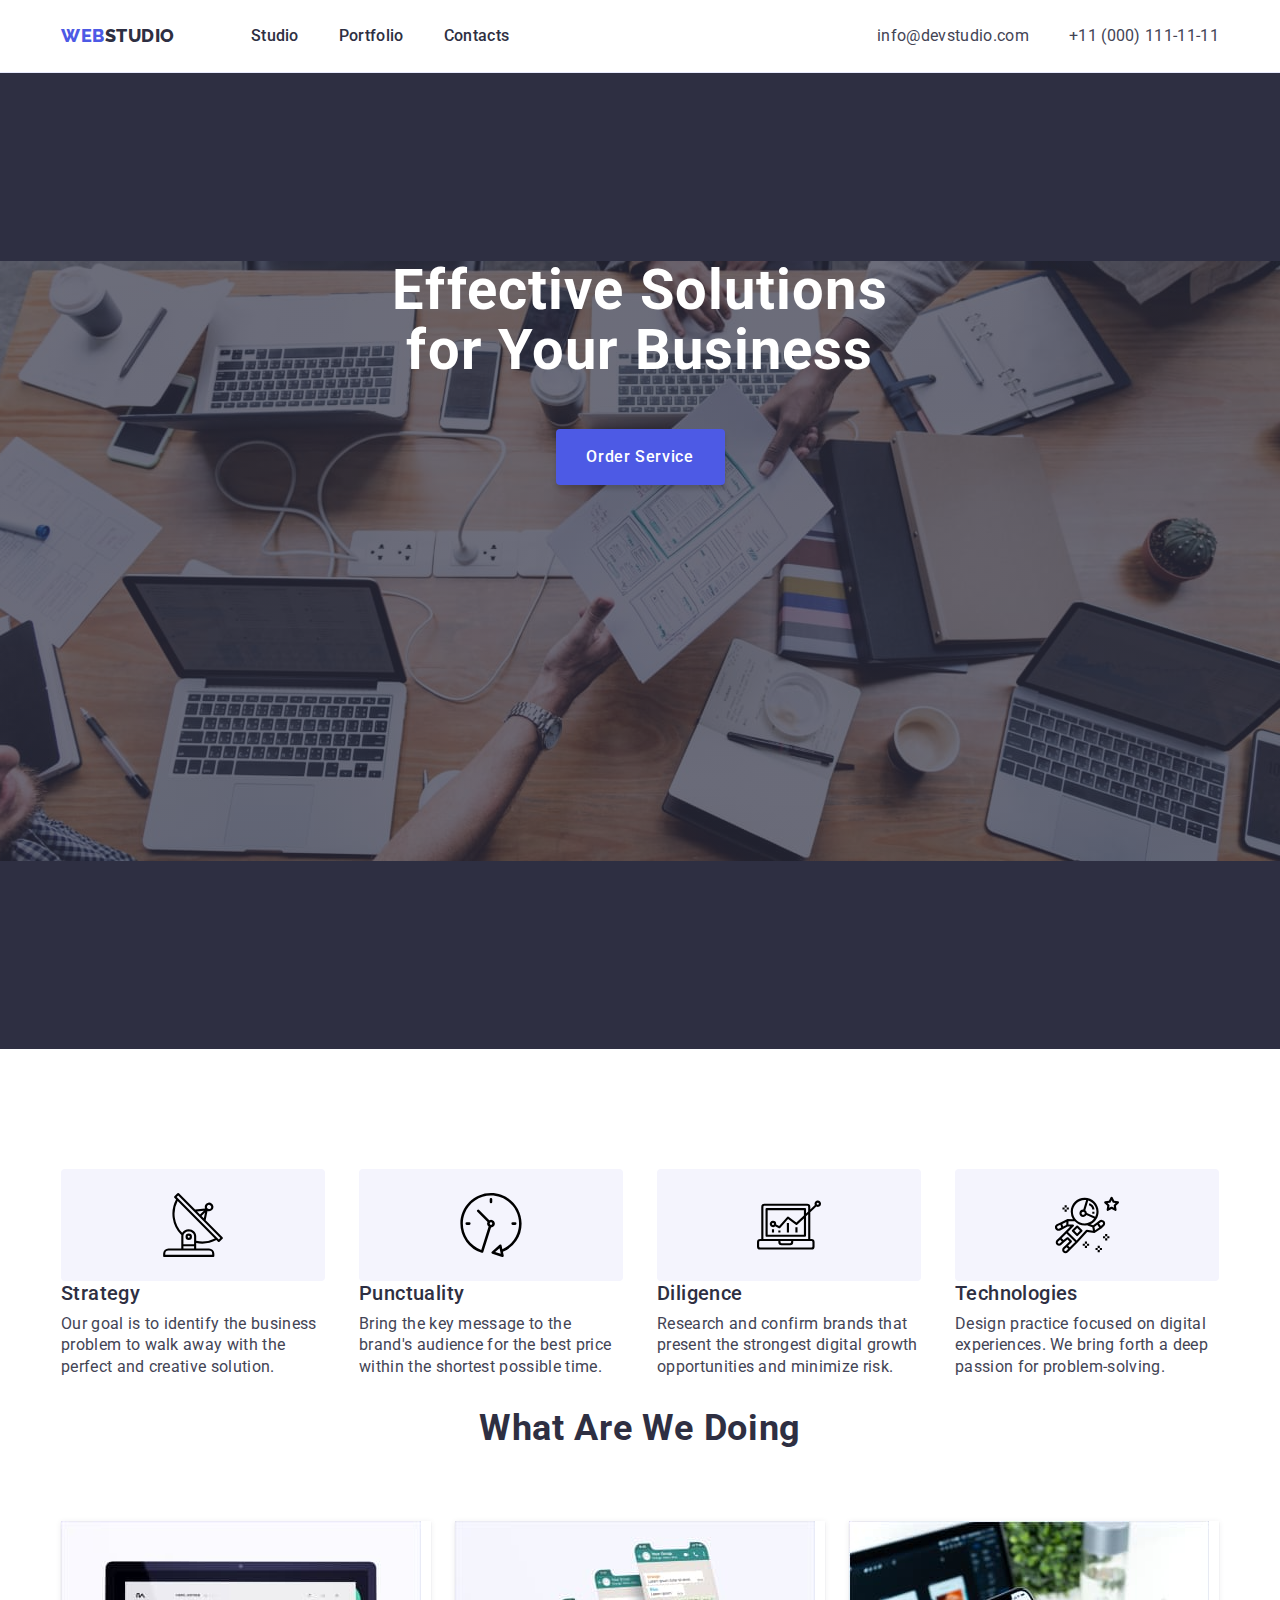
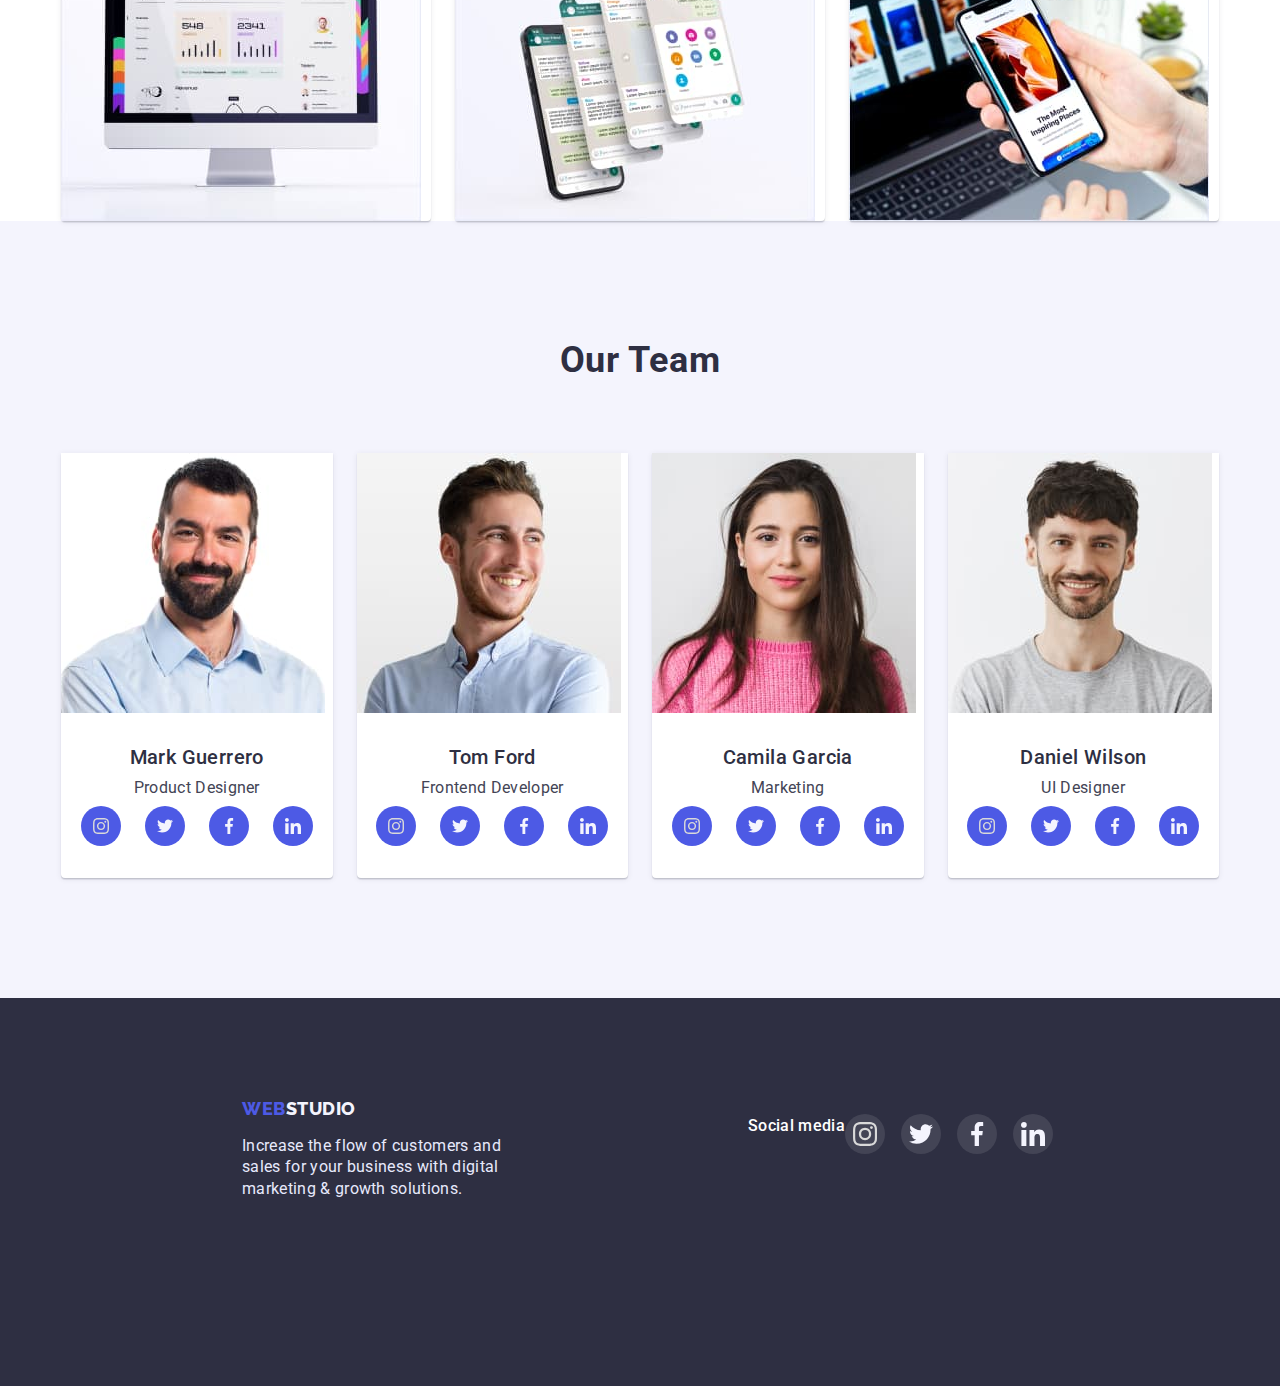
==== index.html @ 4eb4600d "summary" ====
<!DOCTYPE html>
<html lang="en">
  <head>
    <meta charset="UTF-8" />
    <meta http-equiv="X-UA-Compatible" content="IE=edge" />
    <meta name="viewport" content="width=device-width, initial-scale=1.0" />
    <title>Web Studio</title>
    <link rel="preconnect" href="https://fonts.googleapis.com" />
    <link rel="preconnect" href="https://fonts.gstatic.com" crossorigin />
    <link
      href="https://fonts.googleapis.com/css2?family=Raleway:wght@800&family=Roboto:wght@400;500;700&display=swap"
      rel="stylesheet"
    />
    <link
      rel="stylesheet"
      href="https://cdnjs.cloudflare.com/ajax/libs/modern-normalize/1.1.0/modern-normalize.min.css"
      integrity="sha512-wpPYUAdjBVSE4KJnH1VR1HeZfpl1ub8YT/NKx4PuQ5NmX2tKuGu6U/JRp5y+Y8XG2tV+wKQpNHVUX03MfMFn9Q=="
      crossorigin="anonymous"
      referrerpolicy="no-referrer"
    />
    <link rel="stylesheet" href="./css/styles.css" />
  </head>
  <body>
    <!--Header-->
    <header class="header">
      <div class="container header-container">
        <nav class="site-nav">
          <a href="./index.html" class="logo-link logo-web link"
            >Web<span class="logo-studio">Studio</span></a
          >
          <!--navigation list-->
          <ul class="header-list list">
            <li class="header-item">
              <a class="header-link link" href="./index.html">Studio</a>
            </li>
            <li class="header-item">
              <a class="header-link link" href="./portfolio.html">Portfolio</a>
            </li>
            <li class="header-item">
              <a class="header-link link" href="">Contacts</a>
            </li>
          </ul>
        </nav>
        <address class="address">
          <ul class="contact-list list">
            <li class="contact-item">
              <a href="mailto:info@devstudio.com" class="contact link"
                >info@devstudio.com</a
              >
            </li>
            <li class="contact-item">
              <a href="tel:+110001111111" class="contact link"
                >+11 (000) 111-11-11</a
              >
            </li>
          </ul>
        </address>
      </div>
    </header>
    <!--Hero-->
    <main>
      <section class="hero">
        <div class="container">
          <h1 class="hero-top-title">Effective Solutions for Your Business</h1>
          <button class="modal-btn" type="button">Order Service</button>
        </div>
      </section>

      <section class="about">
        <div class="container">
          <h2 hidden>info</h2>
          <ul class="hero-list list">
            <li class="info-list">
              <div class="hero-feature">
                <ul class="feature-list list">
                  <li class="feature-item">
                    <a href="" class="feature-link link"
                      ><svg width="64" height="64" class="feature-icons">
                        <use href="./images/icons-2.svg#icon-antenna"></use>
                      </svg>
                    </a>
                    <h3 class="hero-second-title list">Strategy</h3>
                    <p class="section-description">
                      Our goal is to identify the business problem to walk away
                      with the perfect and creative solution.
                    </p>
                  </li>
                </ul>
              </div>
            </li>
            <li class="info-list">
              <div class="hero-feature">
                <ul class="feature-list list">
                  <li class="feature-item">
                    <a href="" class="feature-link link"
                      ><svg width="64" height="64" class="feature-icons">
                        <use href="./images/icons-2.svg#icon-clock"></use>
                      </svg>
                    </a>
                    <h3 class="hero-second-title list">Punctuality</h3>
                    <p class="section-description">
                      Bring the key message to the brand's audience for the best
                      price within the shortest possible time.
                    </p>
                  </li>
                </ul>
              </div>
            </li>
            <li class="info-list">
              <div class="hero-feature">
                <ul class="feature-list list">
                  <li class="feature-item">
                    <a href="" class="feature-link link"
                      ><svg width="64" height="64" class="feature-icons">
                        <use href="./images/icons-2.svg#icon-diagram"></use>
                      </svg>
                    </a>
                    <h3 class="hero-second-title list">Diligence</h3>
                    <p class="section-description">
                      Research and confirm brands that present the strongest
                      digital growth opportunities and minimize risk.
                    </p>
                  </li>
                </ul>
              </div>
            </li>
            <li class="info-list">
              <div class="hero-feature">
                <ul class="feature-list list">
                  <li class="feature-item">
                    <a href="" class="feature-link link"
                      ><svg width="64" height="64" class="feature-icons">
                        <use href="./images/icons-2.svg#icon-astronaut"></use>
                      </svg>
                    </a>
                    <h3 class="hero-second-title list">Technologies</h3>
                    <p class="section-description">
                      Design practice focused on digital experiences. We bring
                      forth a deep passion for problem-solving.
                    </p>
                  </li>
                </ul>
              </div>
            </li>
          </ul>
        </div>
      </section>

      <section class="about">
        <div class="container">
          <h2 class="hero-main-title">What are we doing</h2>
          <ul class="about-list list">
            <li class="about-item">
              <img
                src="./images/computer.jpg"
                alt="computer"
                width="360"
                height="300"
              />
            </li>
            <li class="about-item">
              <img
                src="./images/phone.jpg"
                alt="phone"
                width="360"
                height="300"
              />
            </li>
            <li class="about-item">
              <img
                src="./images/rectangle.jpg"
                alt="technical"
                width="360"
                height="300"
              />
            </li>
          </ul>
        </div>
      </section>

      <section class="about-team">
        <div class="container">
          <h2 class="hero-main-title">Our Team</h2>
          <ul class="about-list list">
            <li class="about-item">
              <img
                src="./images/guerreromark.jpg"
                alt="Mark Guerrero"
                width="264"
                height="260"
              />
              <div class="hero-text">
                <h3 class="hero-second-title">Mark Guerrero</h3>
                <p class="section-description">Product Designer</p>
                <ul class="team-soc-list list">
                  <li class="taem-soc-item">
                    <a href="" class="team-soc-link link"
                      ><svg width="16" height="16" class="team-soc-icon">
                        <use href="./images/icons.svg#icon-instagram"></use>
                      </svg>
                    </a>
                  </li>
                  <li class="taem-soc-item">
                    <a href="" class="team-soc-link link">
                      <svg width="16" height="16" class="team-soc-icon">
                        <use href="./images/icons.svg#icon-twitter"></use>
                      </svg>
                    </a>
                  </li>
                  <li class="taem-soc-item">
                    <a href="" class="team-soc-link link">
                      <svg width="16" height="16" class="team-soc-icon">
                        <use href="./images/icons.svg#icon-facebook"></use>
                      </svg>
                    </a>
                  </li>
                  <li class="taem-soc-item">
                    <a href="" class="team-soc-link link">
                      <svg width="16" height="16" class="team-soc-icon">
                        <use href="./images/icons.svg#icon-linkedin"></use>
                      </svg>
                    </a>
                  </li>
                </ul>
              </div>
            </li>
            <li class="about-item">
              <img
                src="./images/tomford.jpg"
                alt="Tom Ford"
                width="264"
                height="260"
              />
              <div class="hero-text">
                <h3 class="hero-second-title">Tom Ford</h3>
                <p class="section-description">Frontend Developer</p>
                <ul class="team-soc-list list">
                  <li class="taem-soc-item">
                    <a href="" class="team-soc-link link">
                      <svg width="16" height="16" class="team-soc-icon">
                        <use href="./images/icons.svg#icon-instagram"></use>
                      </svg>
                    </a>
                  </li>
                  <li class="taem-soc-item">
                    <a href="" class="team-soc-link link">
                      <svg width="16" height="16" class="team-soc-icon">
                        <use href="./images/icons.svg#icon-twitter"></use>
                      </svg>
                    </a>
                  </li>
                  <li class="taem-soc-item">
                    <a href="" class="team-soc-link link">
                      <svg width="16" height="16" class="team-soc-icon">
                        <use href="./images/icons.svg#icon-facebook"></use>
                      </svg>
                    </a>
                  </li>
                  <li class="taem-soc-item">
                    <a href="" class="team-soc-link link">
                      <svg width="16" height="16" class="team-soc-icon">
                        <use href="./images/icons.svg#icon-linkedin"></use>
                      </svg>
                    </a>
                  </li>
                </ul>
              </div>
            </li>
            <li class="about-item">
              <img
                src="./images/garciacamila.jpg"
                alt="Camila Garcia"
                width="264"
                height="260"
              />
              <div class="hero-text">
                <h3 class="hero-second-title">Camila Garcia</h3>
                <p class="section-description">Marketing</p>
                <ul class="team-soc-list list">
                  <li class="taem-soc-item">
                    <a href="" class="team-soc-link link">
                      <svg width="16" height="16" class="team-soc-icon">
                        <use href="./images/icons.svg#icon-instagram"></use>
                      </svg>
                    </a>
                  </li>
                  <li class="taem-soc-item">
                    <a href="" class="team-soc-link link">
                      <svg width="16" height="16" class="team-soc-icon">
                        <use href="./images/icons.svg#icon-twitter"></use>
                      </svg>
                    </a>
                  </li>
                  <li class="taem-soc-item">
                    <a href="" class="team-soc-link link">
                      <svg width="16" height="16" class="team-soc-icon">
                        <use href="./images/icons.svg#icon-facebook"></use>
                      </svg>
                    </a>
                  </li>
                  <li class="taem-soc-item">
                    <a href="" class="team-soc-link link">
                      <svg width="16" height="16" class="team-soc-icon">
                        <use href="./images/icons.svg#icon-linkedin"></use>
                      </svg>
                    </a>
                  </li>
                </ul>
              </div>
            </li>
            <li class="about-item">
              <img
                src="./images/danielwilson.jpg"
                alt="Daniel Wilson"
                width="264"
                height="260"
              />
              <div class="hero-text">
                <h3 class="hero-second-title">Daniel Wilson</h3>
                <p class="section-description">UI Designer</p>
                <ul class="team-soc-list list">
                  <li class="taem-soc-item">
                    <a href="" class="team-soc-link link"
                      ><svg width="16" height="16" class="team-soc-icon">
                        <use href="./images/icons.svg#icon-instagram"></use>
                      </svg>
                    </a>
                  </li>
                  <li class="taem-soc-item">
                    <a href="" class="team-soc-link link">
                      <svg width="16" height="16" class="team-soc-icon">
                        <use href="./images/icons.svg#icon-twitter"></use>
                      </svg>
                    </a>
                  </li>
                  <li class="taem-soc-item">
                    <a href="" class="team-soc-link link">
                      <svg width="16" height="16" class="team-soc-icon">
                        <use href="./images/icons.svg#icon-facebook"></use>
                      </svg>
                    </a>
                  </li>
                  <li class="taem-soc-item">
                    <a href="" class="team-soc-link link">
                      <svg width="16" height="16" class="team-soc-icon">
                        <use href="./images/icons.svg#icon-linkedin"></use>
                      </svg>
                    </a>
                  </li>
                </ul>
              </div>
            </li>
          </ul>
        </div>
      </section>
      <section class="сustomers"></section>
    </main>
    <footer class="footer logo-link">
      <div class="container">
        <a href="./index.html" class="logo-web link"
          >Web<span class="logo-studio-footer">studio</span></a
        >
        <p class="footer-text">
          Increase the flow of customers and sales for your business with
          digital marketing & growth solutions.
        </p>
      </div>
      <div class="social-nav">
        <h3 class="social-text">Social media</h3>
        <ul class="footer-soc-list list">
          <li class="footer-soc-item">
            <a href="" class="footer-soc-link link">
              <svg width="24" height="24" class="footer-soc-icon">
                <use href="./images/icons.svg#icon-instagram"></use>
              </svg>
            </a>
          </li>
          <li class="footer-soc-item">
            <a href="" class="footer-soc-link link">
              <svg width="24" height="24" class="footer-soc-icon">
                <use href="./images/icons.svg#icon-twitter"></use>
              </svg>
            </a>
          </li>
          <li class="footer-soc-item">
            <a href="" class="footer-soc-link link"
              ><svg width="24" height="24" class="footer-soc-icon">
                <use href="./images/icons.svg#icon-facebook"></use></svg
            ></a>
          </li>
          <li class="footer-soc-item">
            <a href="" class="footer-soc-link link"
              ><svg width="24" height="24" class="footer-soc-icon">
                <use href="./images/icons.svg#icon-linkedin"></use></svg
            ></a>
          </li>
        </ul>
      </div>
    </footer>
  </body>
</html>
---- css/styles.css ----
:root {
  --main-title-color: #ffffff;
  --main-second-color: #2e2f42;
  --main-btn-color: #4d5ae5;
  --second-btn-color: #404bbf;
}

p,
h1,
h2,
h3,
h4,
h5,
h6 {
  margin: 0;
}

ul {
  padding-left: 0;
  margin: 0;
}

button {
  cursor: pointer;
}

address {
  font-style: normal;
}

body {
  font-family: "Roboto", sans-serif;
  font-style: normal;
  color: #434455;
  margin: 0;
}

img {
  display: block;
  max-width: 100%;
  height: auto;
}

.list {
  list-style: none;
}

.link {
  text-decoration: none;
}

.container {
  max-width: 1158px;
  padding-left: 15px;
  padding-right: 15px;
  margin: 0 auto;
}

/*======================Header===================*/

.header {
  border-bottom: 1px solid #e7e9fc;
  padding-top: 24px;
  padding-bottom: 24px;
}

.header-container {
  display: flex;
}

.site-nav {
  display: flex;
  align-items: center;
  margin-right: auto;
}

.logo-link {
  margin-right: 76px;
}

.logo-web {
  font-family: "Raleway", sans-serif;
  color: #4d5ae5;
  text-transform: uppercase;
  font-weight: 800;
  font-size: 18px;
  line-height: 1.17;
  letter-spacing: 0.03em;
}

.logo-studio {
  color: #2e2f42;
}

.logo-studio-footer {
  color: #f4f4fd;
}

.header-list {
  display: flex;
  gap: 40px;
}

.header-link {
  font-weight: 500;
  font-size: 16px;
  line-height: 1.5;
  letter-spacing: 0.02em;
  color: #2e2f42;
}

.header-link:hover,
.header-link:focus {
  color: #404bbf;
}

.contact-list {
  display: flex;
  gap: 40px;
}

.contact {
  font-size: 16px;
  line-height: 1.5;
  letter-spacing: 0.02em;
  color: #434455;
}

.contact:hover,
.contact:focus {
  color: #404bbf;
}

.contact-item {
  font-style: normal;
  margin-left: auto;
}

/*======================Hero=====================*/

.hero {
  background-color: #2e2f42;
  background-image: linear-gradient(
      rgba(46, 47, 66, 0.7),
      rgba(46, 47, 66, 0.7)
    ),
    url(../images/hero-bg.jpg);
  background-repeat: no-repeat;
  background-position: center;
  margin: 0 auto;
  max-width: 1440px;
  height: 600px;
  padding-top: 188px;
  padding-bottom: 188px;
}

.hero-top-title {
  font-weight: 700;
  font-size: 56px;
  line-height: 1.07;
  text-align: center;
  letter-spacing: 0.02em;
  color: var(--main-title-color);
  margin: 0 auto;
  white-space: pre-line;
  margin-bottom: 48px;
  max-width: 496px;
  height: 120px;
  left: 472px;
  top: 260px;
}

.modal-btn {
  min-width: 169px;
  height: 56px;
  font-family: "Roboto", sans-serif;
  font-weight: 500;
  font-size: 16px;
  line-height: 1.5;
  letter-spacing: 0.04em;
  cursor: pointer;
  color: var(--main-title-color);
  background: #4d5ae5;
  box-shadow: 0px 4px 4px rgba(0, 0, 0, 0.15);
  border-radius: 4px;
  border: none;
  display: block;
  margin: 0 auto;
}
.modal-btn:hover,
.modal-btn:focus {
  color: #ffffff;
  background: #404bbf;
}

.about {
  padding-top: 120px;
}

.hero-list {
  display: flex;
  justify-content: space-between;
  gap: 24px;
}

.info-list {
  width: calc((100% - 72px) / 4);
  max-width: 264px;
}

.hero-second-title {
  font-weight: 500;
  font-size: 20px;
  line-height: 1.2;
  letter-spacing: 0.02em;
  color: #2e2f42;
  margin-bottom: 8px;
}

.section-description {
  font-size: 16px;
  line-height: 1.33;
  letter-spacing: 0.02em;
  margin-bottom: 8px;
}

.hero-feature {
}
.feature-list {
  display: flex;
  justify-content: center;
  margin-bottom: 8px;
}

.feature-item {
  width: 264px;
  height: 112px;
}

.feature-link {
  width: 100%;
  height: 100%;
  background-color: brown;
  display: flex;
  align-items: center;
  justify-content: center;
  background-color: #f4f4fd;
  border-radius: 4px;
}
.feature-icons {
}

.about-work {
  padding-bottom: 120px;
}

.hero-main-title {
  font-weight: 700;
  font-size: 36px;
  line-height: 1.11;
  text-align: center;
  letter-spacing: 0.02em;
  text-transform: capitalize;
  color: #2e2f42;
  text-align: center;
  margin-bottom: 72px;
}

.about-list {
  display: flex;
  gap: 24px;
  justify-content: space-between;
}

.about-team {
  padding-top: 120px;
  padding-bottom: 120px;
  background-color: #f4f4fd;
}

.about-item {
  width: calc((100% - 48px) / 3);
  background-color: #ffffff;
  box-shadow: 0px 1px 6px rgba(46, 47, 66, 0.08),
    0px 1px 1px rgba(46, 47, 66, 0.16), 0px 2px 1px rgba(46, 47, 66, 0.08);
  border-radius: 0px 0px 4px 4px;
}

.hero-text {
  display: flex;
  flex-direction: column;
  justify-content: center;
  align-items: center;
  padding: 32px 16px;
}

.team-soc-list {
  display: flex;
  justify-content: center;
  gap: 24px;
}

.taem-soc-item {
  height: 40px;
  width: 40px;
}

.team-soc-link {
  width: 100%;
  height: 100%;
  border-radius: 50%;
  background-color: #4d5ae5;
  display: flex;
  align-items: center;
  justify-content: center;
  color: #ffffff;
}

.team-soc-icon {
  fill: currentColor;
}
.team-soc-link:hover {
  background-color: #404bbf;
  color: #ffffff;
}
/*
.team-soc-link:hover .team-soc-icon {
  fill: #4d5ae5;
}*/
/*======================footer=====================*/
.footer {
  background-color: #2e2f42;
  display: flex;
  margin-right: auto;
  padding-top: 100px;
  padding-bottom: 100px;
}

.footer-text {
  font-style: normal;
  font-weight: 400;
  font-size: 16px;
  line-height: 1.33;
  letter-spacing: 0.02em;
  color: #e7e9fc;
  display: flex;
  max-width: 264px;
  margin-top: 16px;
}

.social-nav {
  display: flex;
  align-items: center;
  margin-right: auto;
  padding-bottom: 132px;
}

.social-text {
  font-style: normal;
  font-weight: 500;
  font-size: 16px;
  line-height: 1.5;
  letter-spacing: 0.02em;
  color: #ffffff;
}

.footer-soc-list {
  display: inline-flex;
  margin-top: 16px;
  gap: 16px;
}

.footer-soc-item {
  height: 40px;
  width: 40px;
}
.footer-soc-link {
  width: 100%;
  height: 100%;
  border-radius: 50%;
  background-color: rgba(255, 255, 255, 0.1);
  display: flex;
  align-items: center;
  justify-content: center;
}

.footer-soc-icon {
  fill: #f4f4fd;
}

/*==================portfolio===============*/

.portfolio {
  padding-top: 96px;
  padding-bottom: 120px;
}

.list-button {
  display: flex;
  gap: 24px;
  margin-bottom: 72px;
  justify-content: center;
}

.portfolio-modal-btn {
  font-family: "Roboto", sans-serif;
  font-style: normal;
  font-weight: 500;
  font-size: 16px;
  line-height: 1.5;
  letter-spacing: 0.04em;
  color: #4d5ae5;
  background-color: #f4f4fd;
  border: 1px solid #e7e9fc;
  border-radius: 4px;
  cursor: pointer;
  margin: 0 auto;
  padding: 12px 24px;
}

.portfolio-modal-btn:hover,
.portfolio-modal-btn:focus {
  color: #ffffff;
  background-color: #404bbf;
  box-shadow: 0px 3px 1px rgba(0, 0, 0, 0.1), 0px 2px 1px rgba(0, 0, 0, 0.08),
    0px 2px 2px rgba(0, 0, 0, 0.12);
}

.row-cards-list {
  display: flex;
  flex-wrap: wrap;
  column-gap: 24px;
  row-gap: 48px;
}

.row-cards {
  width: calc(100% - 48 / 3);
}

.cards-container {
  background-color: #ffffff;
  border: 1px solid #e7e9fc;
  border-top: none;
  padding-top: 32px;
  padding-bottom: 32px;
  padding-left: 16px;
}

.hero-media-img-title {
  font-weight: 500;
  font-size: 20px;
  line-height: 1.2;
  letter-spacing: 0.02em;
  color: #2e2f42;
  margin-bottom: 8px;
}

.section-img-description {
  font-size: 16px;
  line-height: 1.5;
  letter-spacing: 0.02em;
  color: #434455;
}
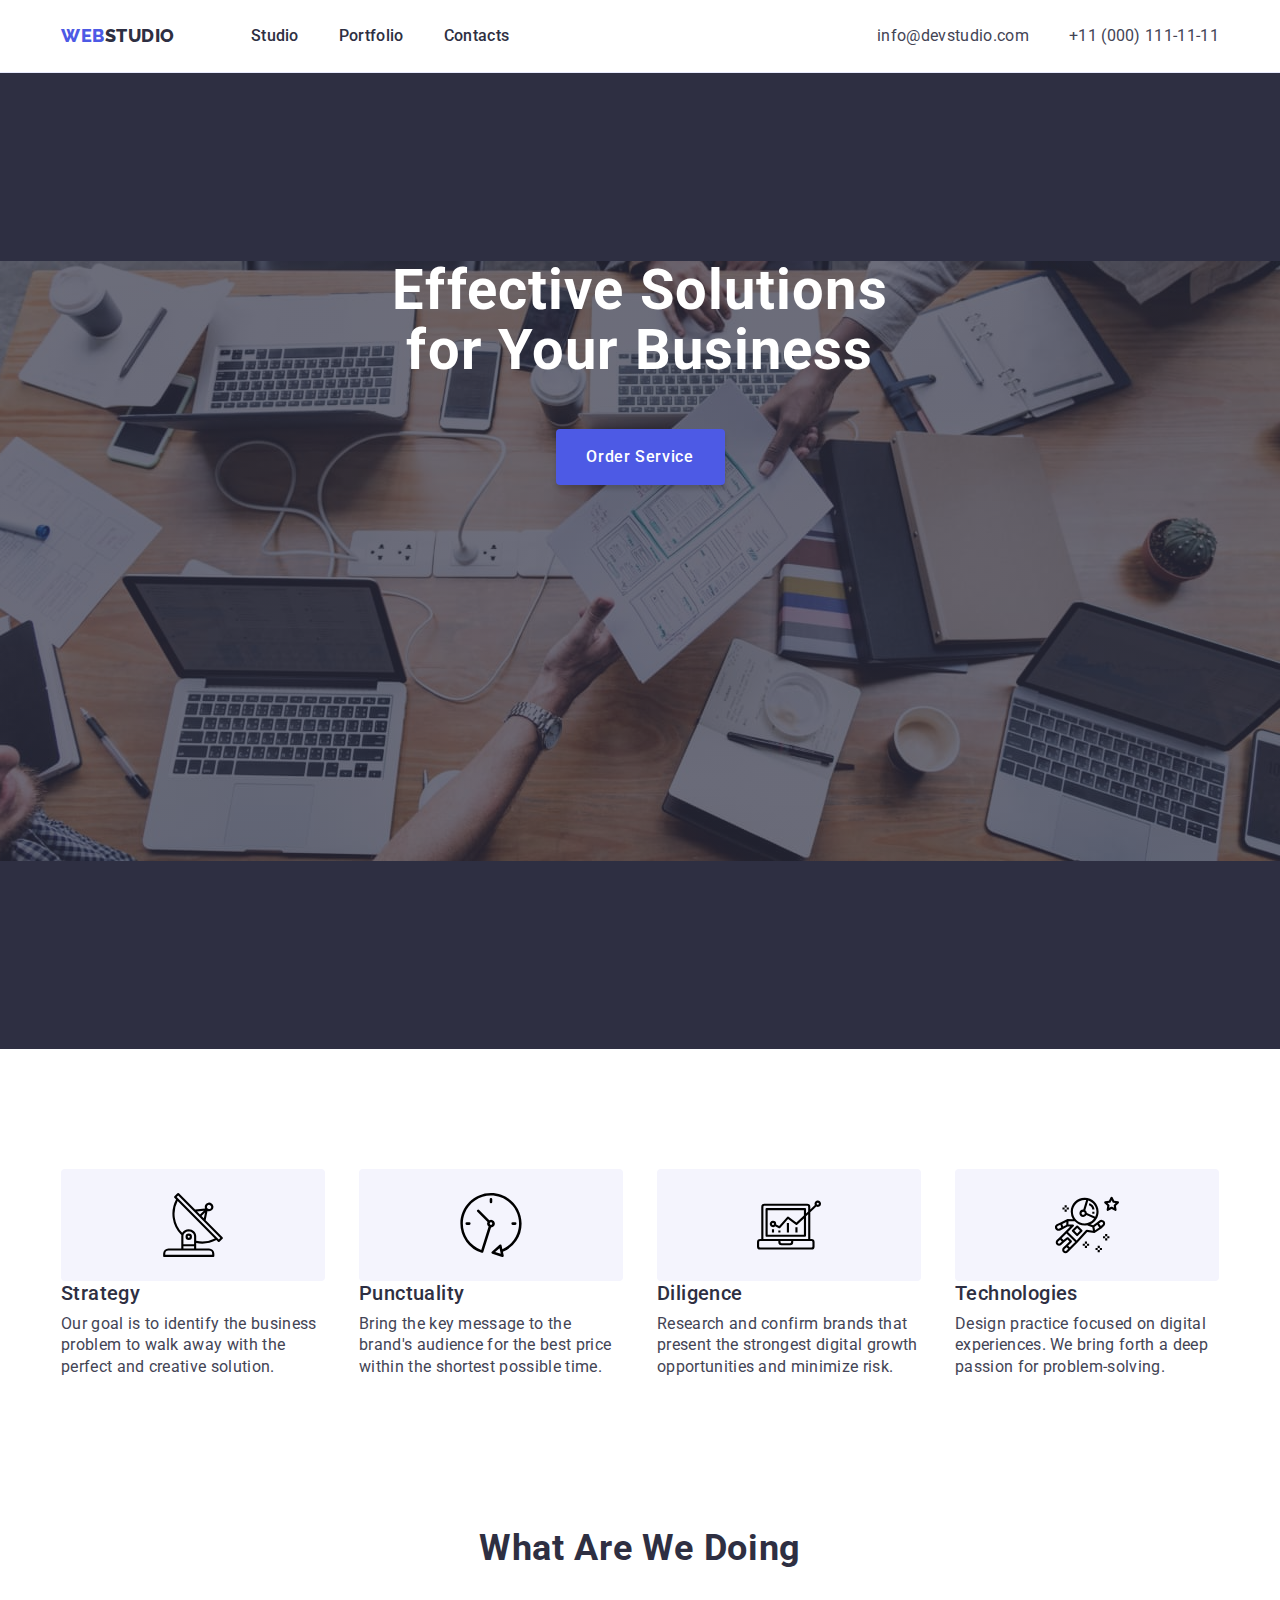
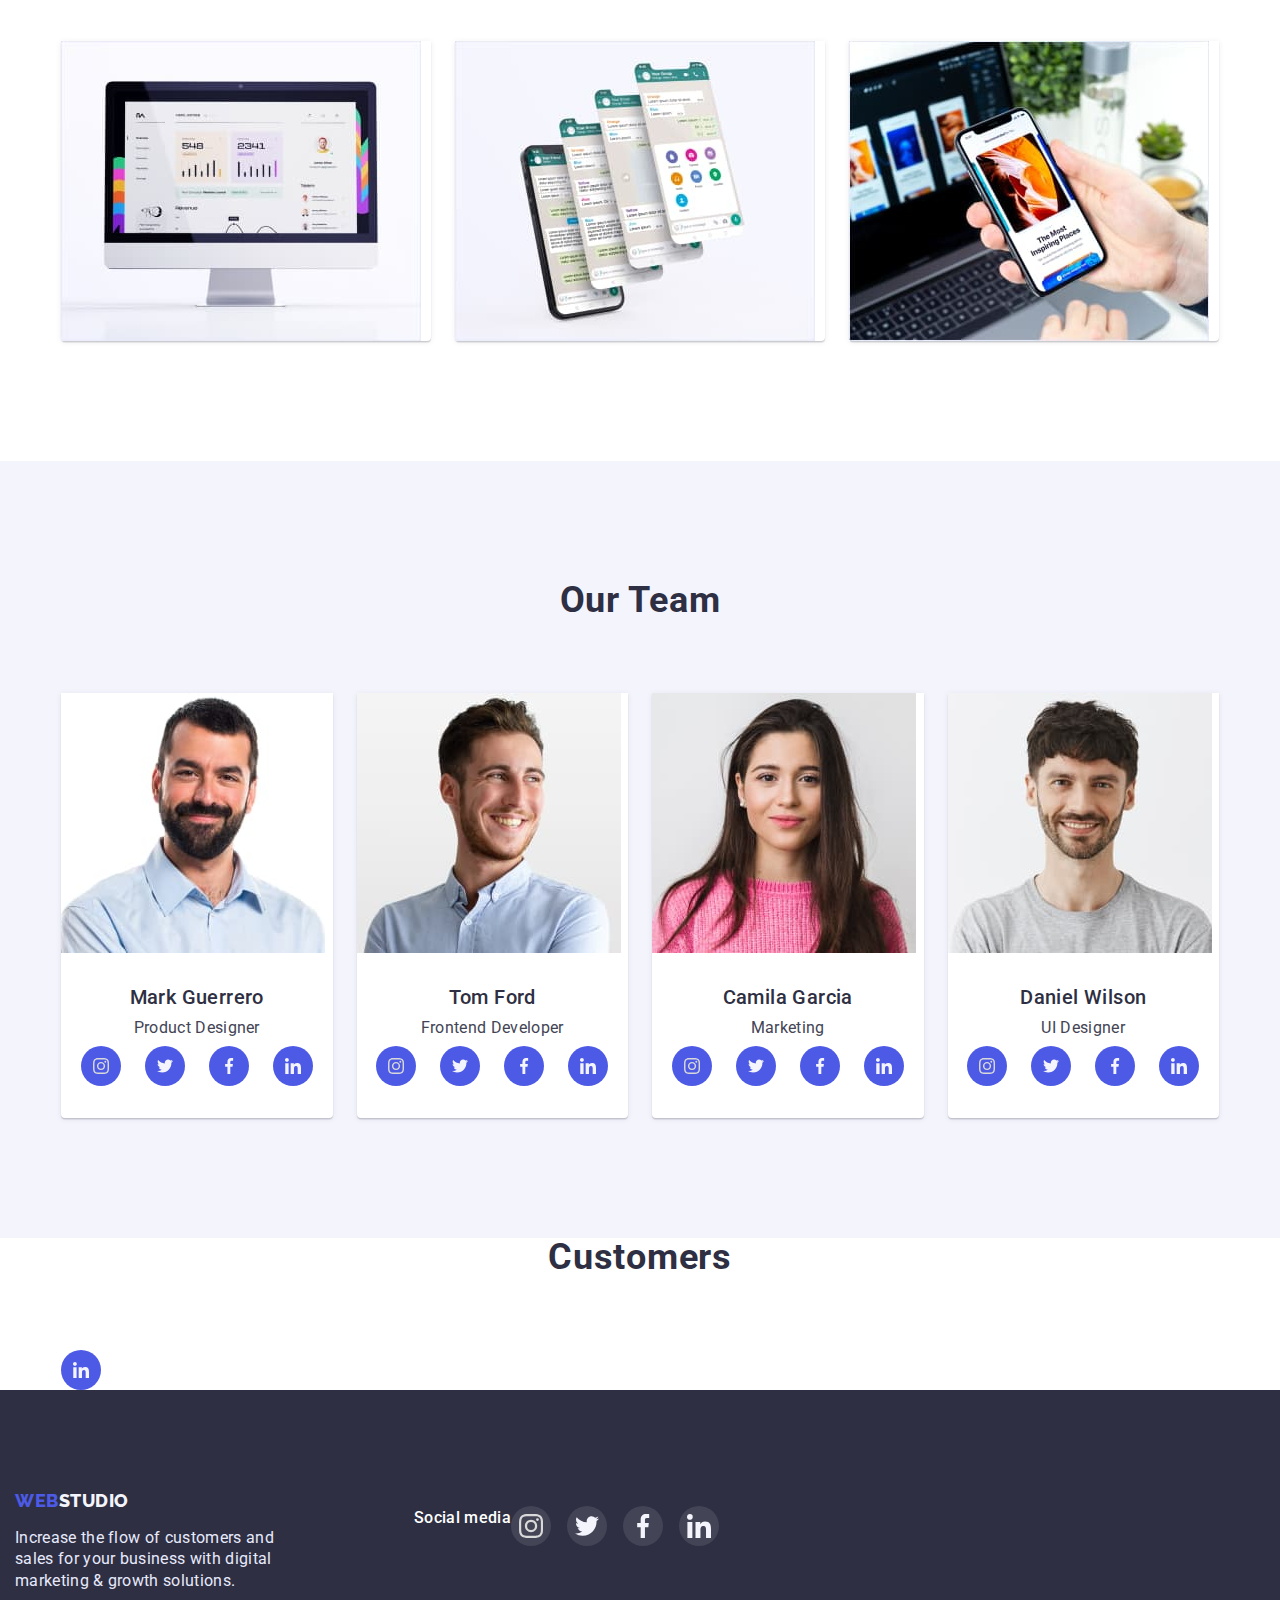
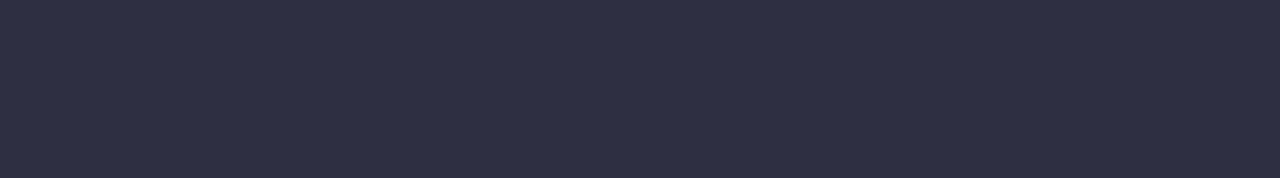
==== commit e767ec12: "summary" ====
--- a/index.html
+++ b/index.html
@@ -353,48 +353,65 @@
           </ul>
         </div>
       </section>
-      <section class="сustomers"></section>
+      <section class="сustomers">
+        <div class="container">
+          <h2 class="hero-main-title">Customers</h2>
+          <ul class="сustomers-logo list">
+            <li class="taem-soc-item">
+              <a href="" class="team-soc-link link">
+                <svg width="16" height="16" class="team-soc-icon">
+                  <use href="./images/icons.svg#icon-linkedin"></use>
+                </svg>
+              </a>
+            </li>
+          </ul>
+        </div>
+      </section>
     </main>
     <footer class="footer logo-link">
-      <div class="container">
-        <a href="./index.html" class="logo-web link"
-          >Web<span class="logo-studio-footer">studio</span></a
-        >
-        <p class="footer-text">
-          Increase the flow of customers and sales for your business with
-          digital marketing & growth solutions.
-        </p>
-      </div>
-      <div class="social-nav">
-        <h3 class="social-text">Social media</h3>
-        <ul class="footer-soc-list list">
-          <li class="footer-soc-item">
-            <a href="" class="footer-soc-link link">
-              <svg width="24" height="24" class="footer-soc-icon">
-                <use href="./images/icons.svg#icon-instagram"></use>
-              </svg>
-            </a>
-          </li>
-          <li class="footer-soc-item">
-            <a href="" class="footer-soc-link link">
-              <svg width="24" height="24" class="footer-soc-icon">
-                <use href="./images/icons.svg#icon-twitter"></use>
-              </svg>
-            </a>
-          </li>
-          <li class="footer-soc-item">
-            <a href="" class="footer-soc-link link"
-              ><svg width="24" height="24" class="footer-soc-icon">
-                <use href="./images/icons.svg#icon-facebook"></use></svg
-            ></a>
-          </li>
-          <li class="footer-soc-item">
-            <a href="" class="footer-soc-link link"
-              ><svg width="24" height="24" class="footer-soc-icon">
-                <use href="./images/icons.svg#icon-linkedin"></use></svg
-            ></a>
-          </li>
-        </ul>
+      <div class="footer-wrap">
+        <div class="container">
+          <a href="./index.html" class="logo-web link"
+            >Web<span class="logo-studio-footer">studio</span></a
+          >
+          <p class="footer-text">
+            Increase the flow of customers and sales for your business with
+            digital marketing & growth solutions.
+          </p>
+        </div>
+        <div class="social-nav">
+          <h3 class="social-text">Social media</h3>
+          <ul class="footer-soc-list list">
+            <li class="footer-soc-item">
+              <a href="" class="footer-soc-link link">
+                <svg width="24" height="24" class="footer-soc-icon">
+                  <use href="./images/icons.svg#icon-instagram"></use>
+                </svg>
+              </a>
+            </li>
+            <li class="footer-soc-item">
+              <a href="" class="footer-soc-link link">
+                <svg width="24" height="24" class="footer-soc-icon">
+                  <use href="./images/icons.svg#icon-twitter"></use>
+                </svg>
+              </a>
+            </li>
+            <li class="footer-soc-item">
+              <a href="" class="footer-soc-link link">
+                <svg width="24" height="24" class="footer-soc-icon">
+                  <use href="./images/icons.svg#icon-facebook"></use>
+                </svg>
+              </a>
+            </li>
+            <li class="footer-soc-item">
+              <a href="" class="footer-soc-link link">
+                <svg width="24" height="24" class="footer-soc-icon">
+                  <use href="./images/icons.svg#icon-linkedin"></use>
+                </svg>
+              </a>
+            </li>
+          </ul>
+        </div>
       </div>
     </footer>
   </body>
--- a/css/styles.css
+++ b/css/styles.css
@@ -195,6 +195,7 @@
 
 .about {
   padding-top: 120px;
+  padding-bottom: 120px;
 }
 
 .hero-list {
@@ -335,6 +336,9 @@
   padding-top: 100px;
   padding-bottom: 100px;
 }
+.footer-wrap {
+  display: flex;
+}
 
 .footer-text {
   font-style: normal;
@@ -346,6 +350,7 @@
   display: flex;
   max-width: 264px;
   margin-top: 16px;
+  margin-right: 120px;
 }
 
 .social-nav {
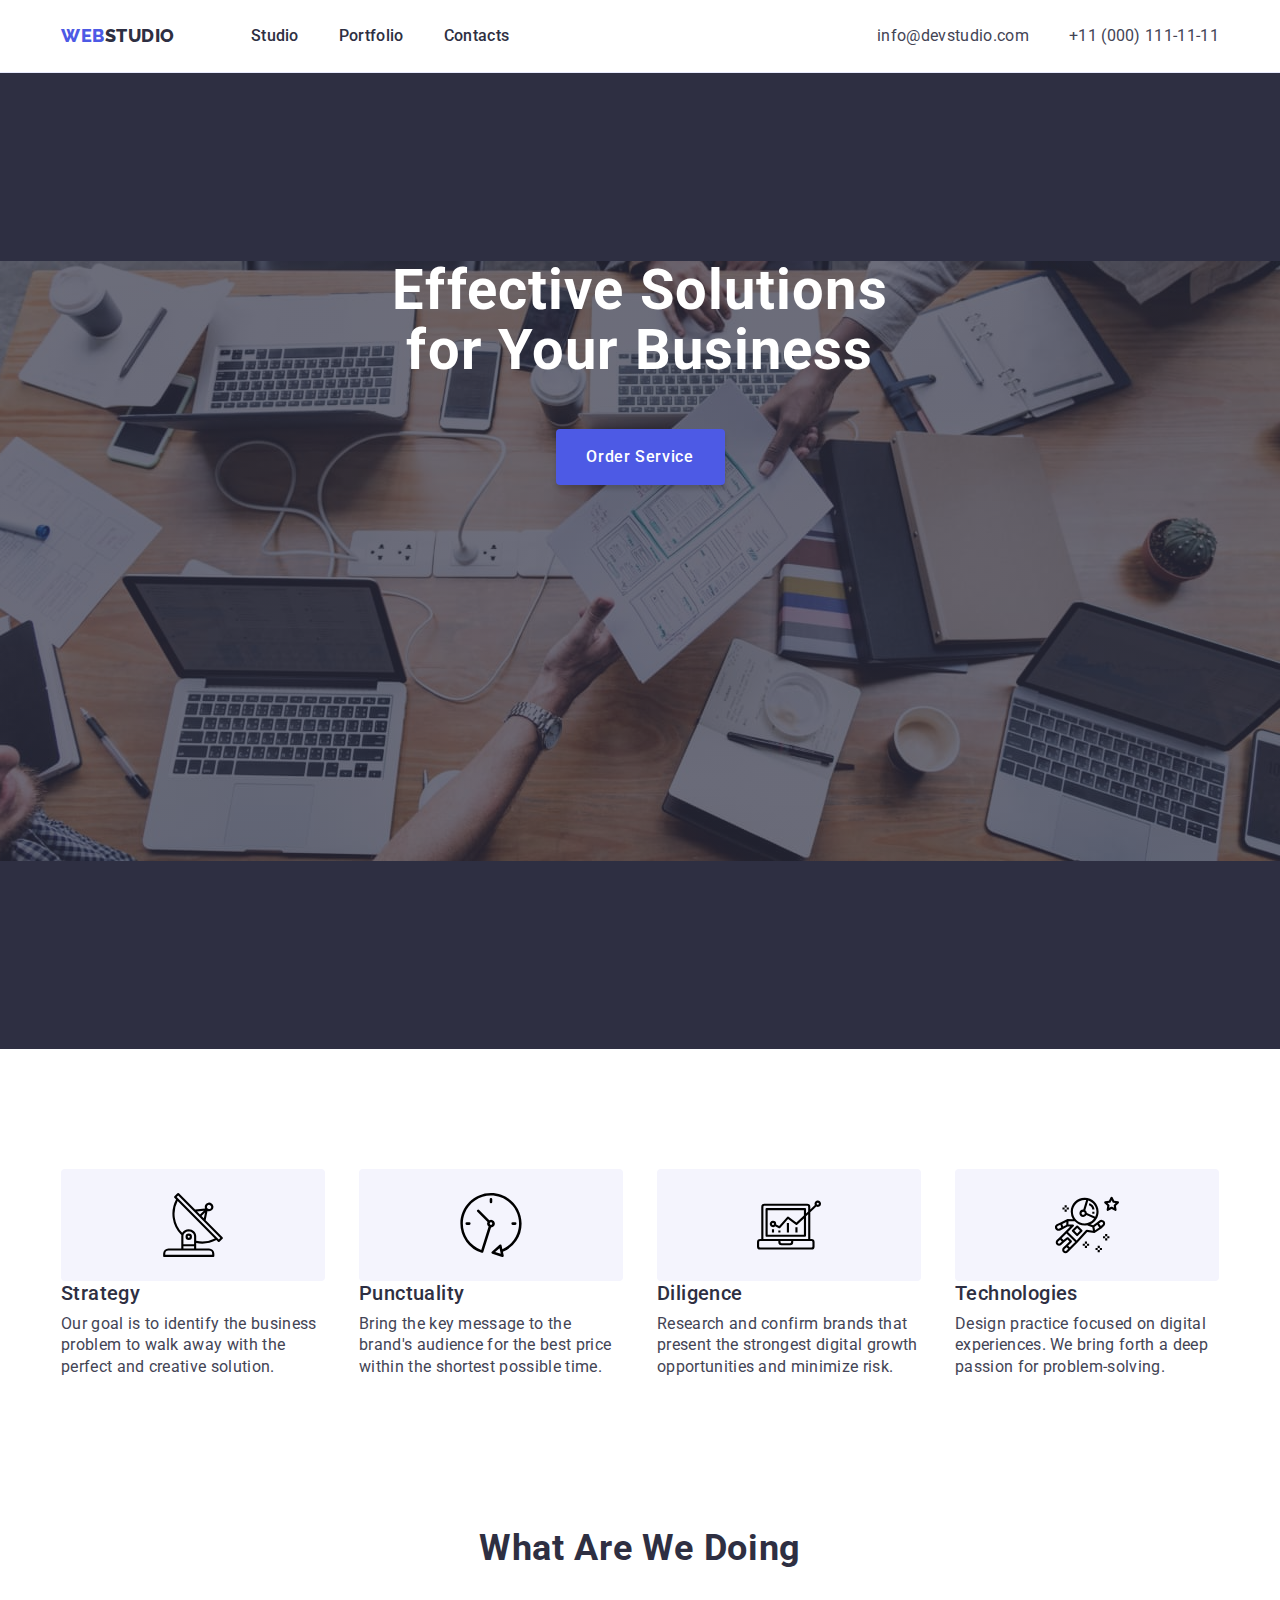
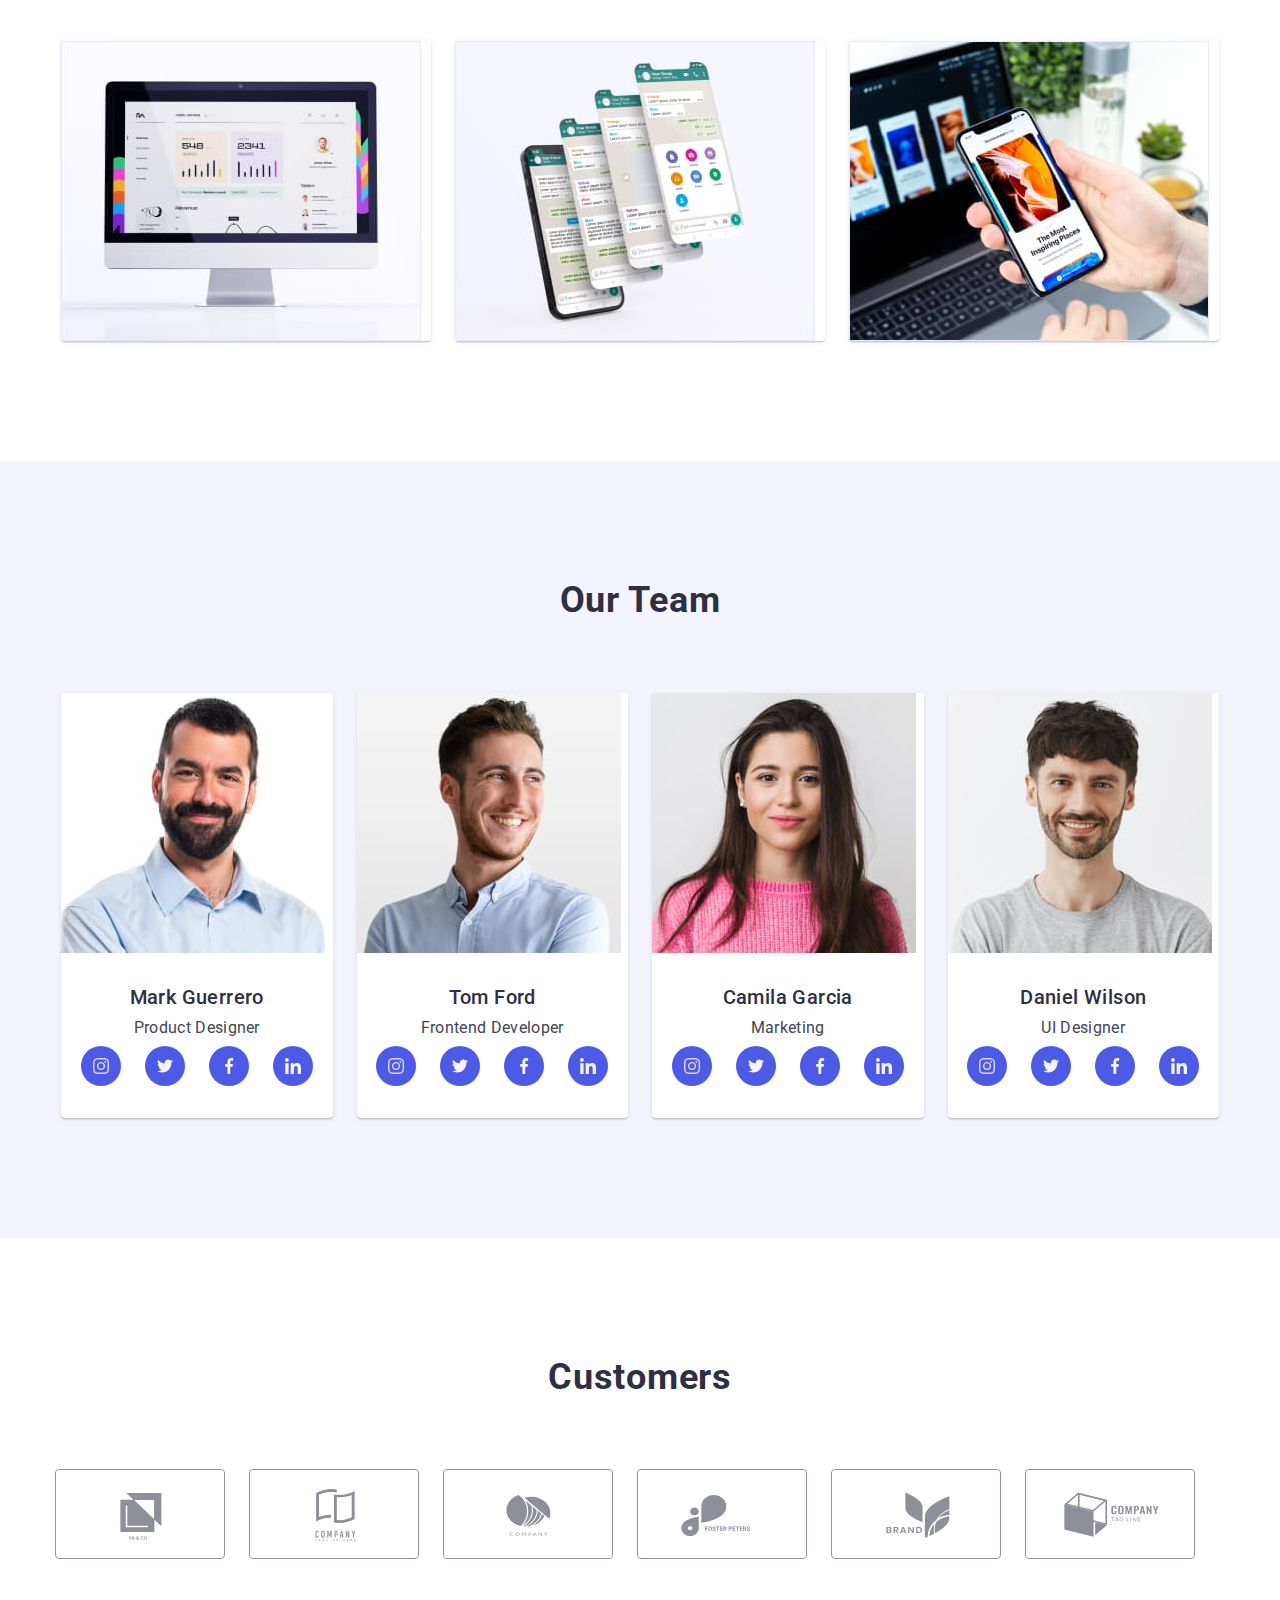
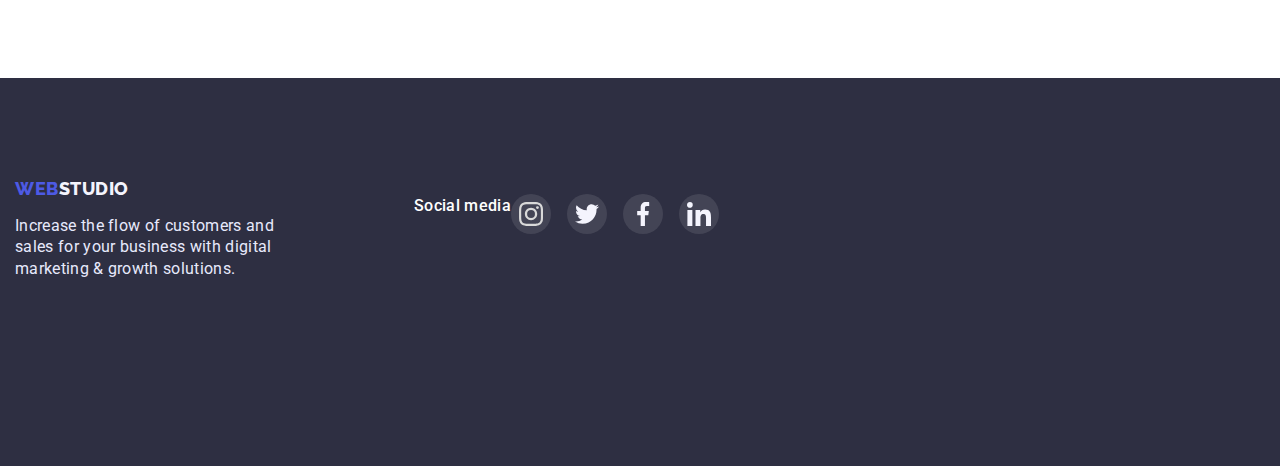
==== commit 84a7c79f: "summary" ====
--- a/index.html
+++ b/index.html
@@ -357,10 +357,45 @@
         <div class="container">
           <h2 class="hero-main-title">Customers</h2>
           <ul class="сustomers-logo list">
-            <li class="taem-soc-item">
-              <a href="" class="team-soc-link link">
-                <svg width="16" height="16" class="team-soc-icon">
-                  <use href="./images/icons.svg#icon-linkedin"></use>
+            <li class="сustomers-item">
+              <a href="" class="сustomers-link link">
+                <svg width="104" height="56" class="сustomers-icon">
+                  <use href="./images/icons-3.svg#icon-Logo"></use>
+                </svg>
+              </a>
+            </li>
+            <li class="сustomers-item">
+              <a href="" class="сustomers-link link">
+                <svg width="104" height="56" class="сustomers-icon">
+                  <use href="./images/icons-3.svg#icon-Logo-1"></use>
+                </svg>
+              </a>
+            </li>
+            <li class="сustomers-item">
+              <a href="" class="сustomers-link link">
+                <svg width="104" height="56" class="сustomers-icon">
+                  <use href="./images/icons-3.svg#icon-Logo-2"></use>
+                </svg>
+              </a>
+            </li>
+            <li class="сustomers-item">
+              <a href="" class="сustomers-link link">
+                <svg width="104" height="56" class="сustomers-icon">
+                  <use href="./images/icons-3.svg#icon-Logo-3"></use>
+                </svg>
+              </a>
+            </li>
+            <li class="сustomers-item">
+              <a href="" class="сustomers-link link">
+                <svg width="104" height="56" class="сustomers-icon">
+                  <use href="./images/icons-3.svg#icon-Logo-4"></use>
+                </svg>
+              </a>
+            </li>
+            <li class="сustomers-item">
+              <a href="" class="сustomers-link link">
+                <svg width="104" height="56" class="сustomers-icon">
+                  <use href="./images/icons-3.svg#icon-Logo-5"></use>
                 </svg>
               </a>
             </li>
--- a/css/styles.css
+++ b/css/styles.css
@@ -328,6 +328,51 @@
 .team-soc-link:hover .team-soc-icon {
   fill: #4d5ae5;
 }*/
+
+.сustomers {
+  position: relative;
+  max-width: 1440px;
+  background-color: #ffffff;
+  padding-top: 120px;
+  padding-bottom: 120px;
+}
+
+.сustomers-logo {
+  display: flex;
+  flex-direction: row;
+  align-items: center;
+  justify-content: center;
+  padding: 0px;
+  gap: 24px;
+  width: 1128px;
+  height: 88px;
+  left: 156px;
+}
+
+.сustomers-item {
+  border: 1px solid #8e8f99;
+  border-radius: 4px;
+  top: 16px;
+  left: 32px;
+  width: 168px;
+  height: 88px;
+}
+
+.сustomers-link {
+  width: 100%;
+  height: 100%;
+  background-color: #ffffff;
+  display: flex;
+  align-items: center;
+  justify-content: center;
+  border-radius: 4px;
+  display: flex;
+}
+
+.сustomers-icon {
+  display: flex;
+  margin: 16px 32px;
+}
 /*======================footer=====================*/
 .footer {
   background-color: #2e2f42;
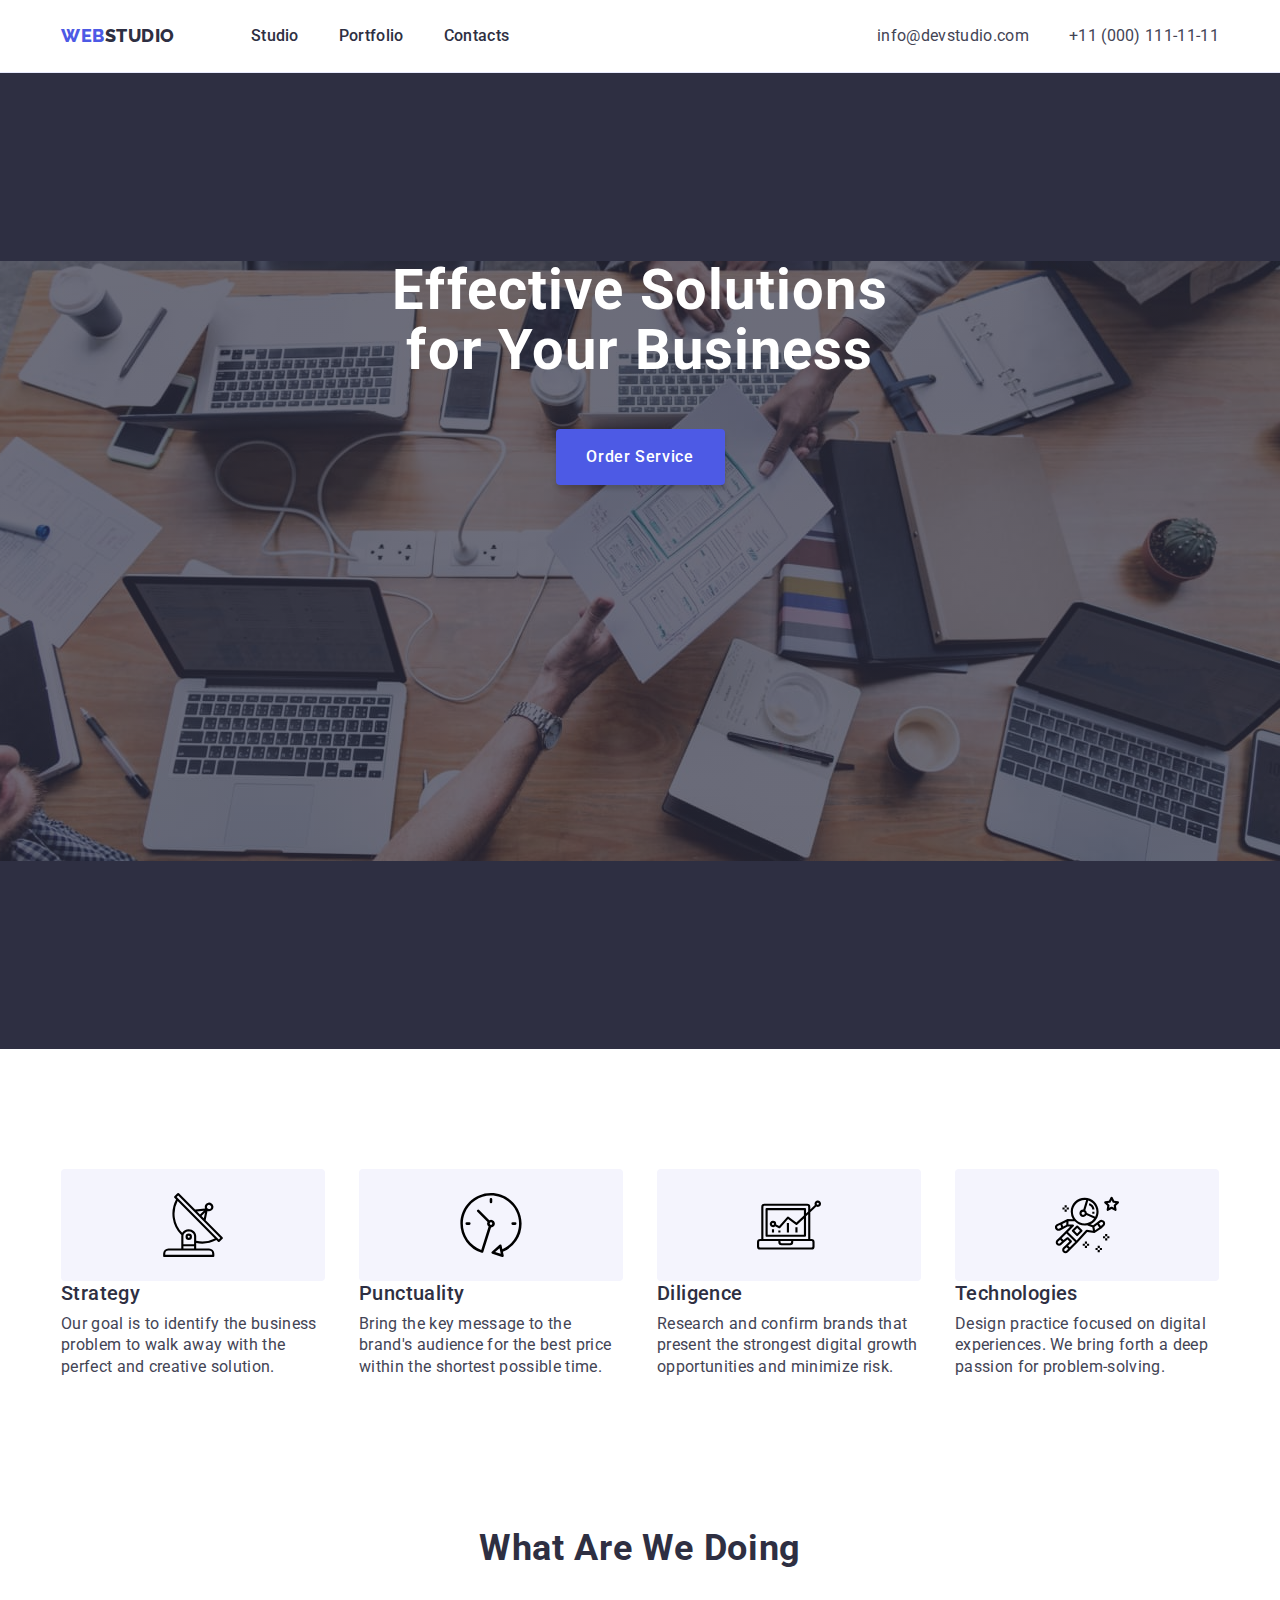
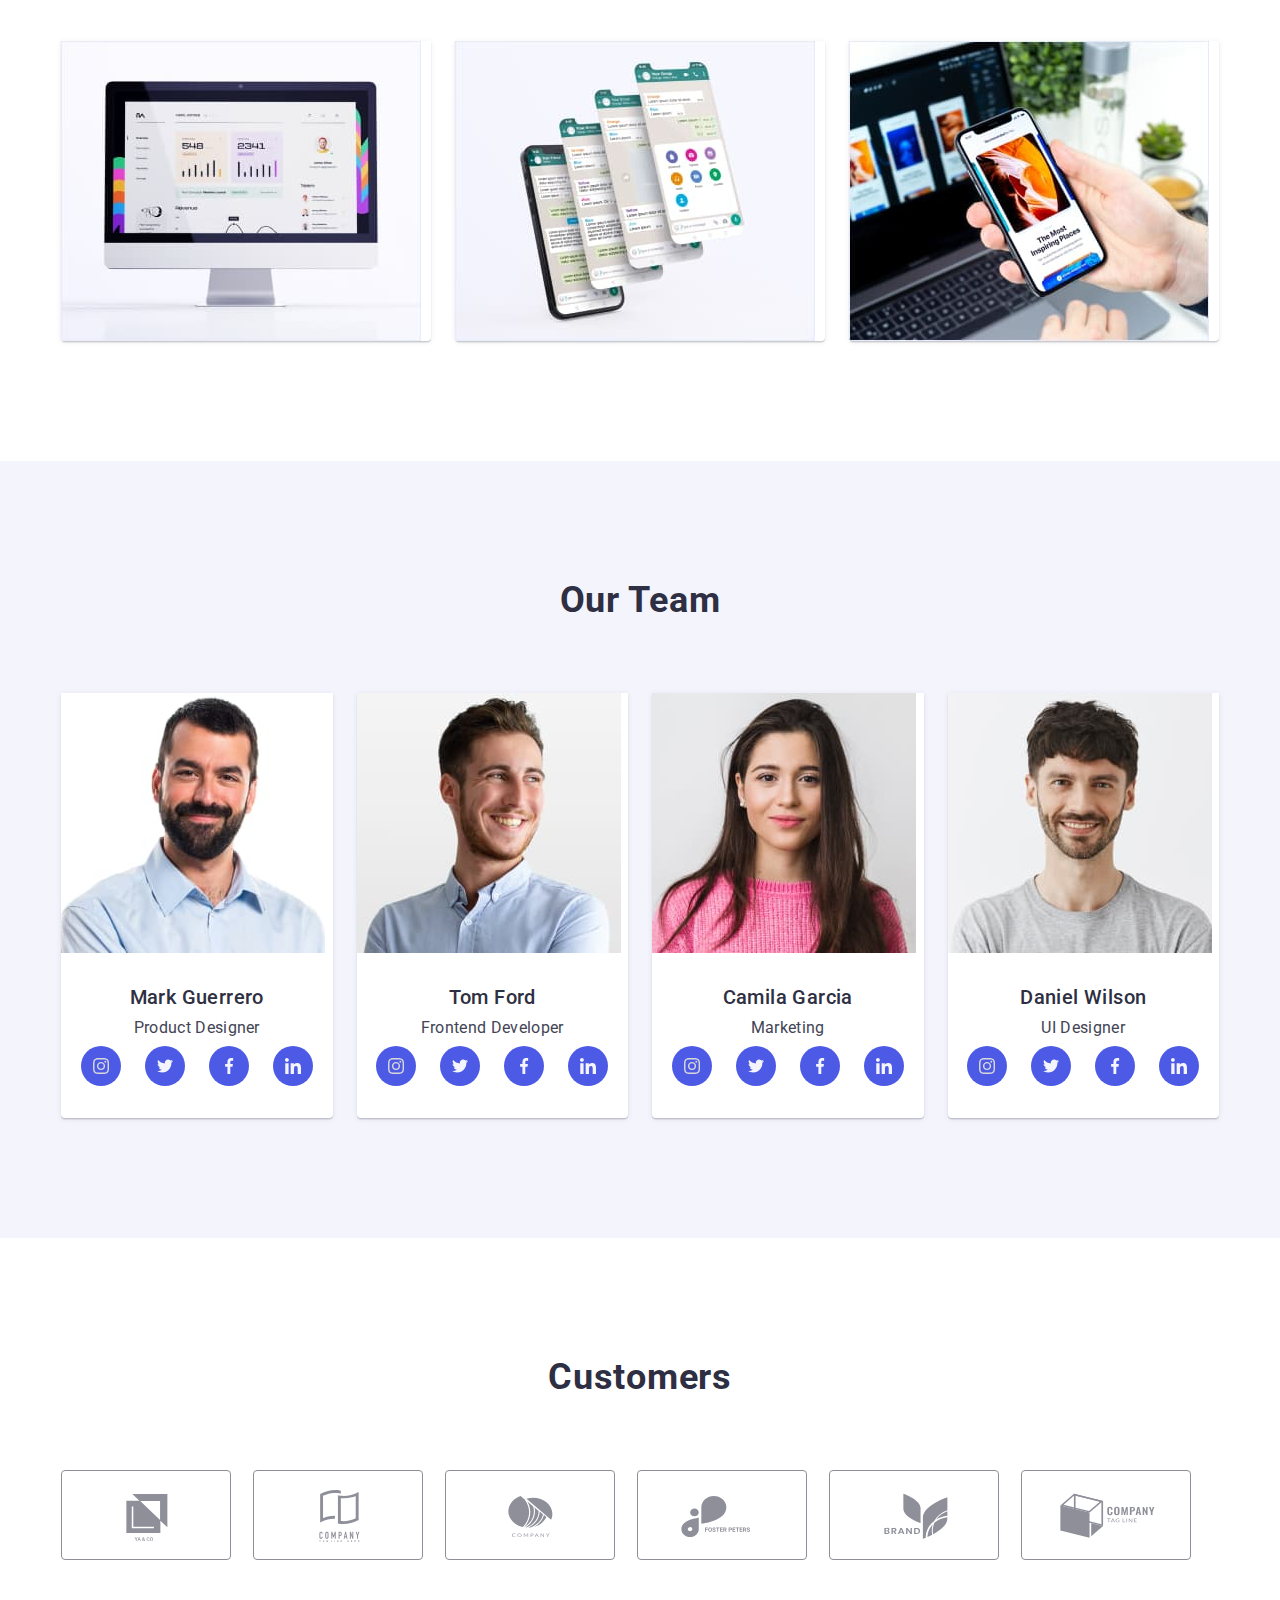
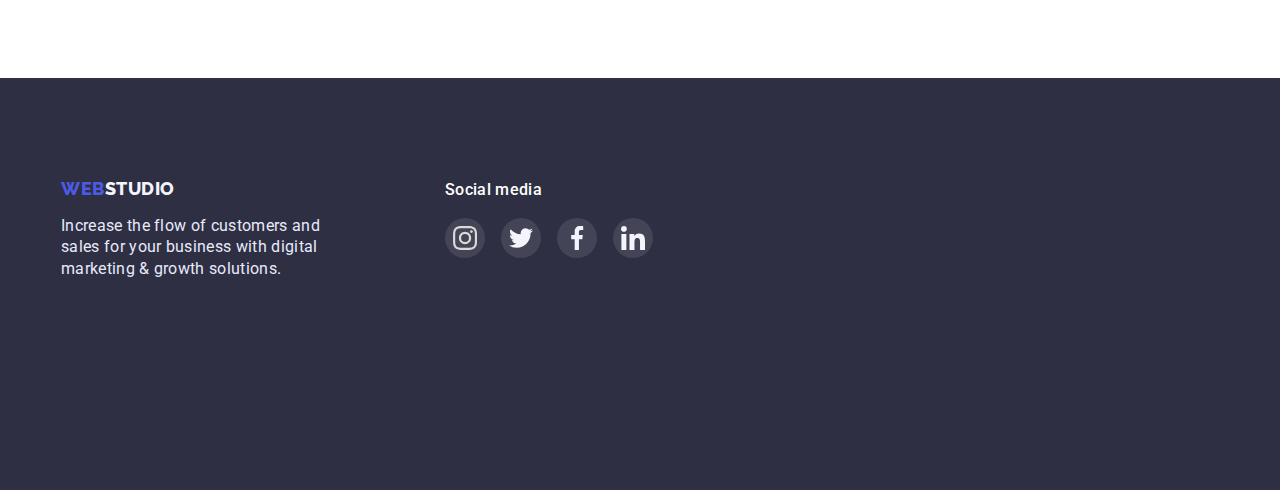
==== commit 733ae776: "summary" ====
--- a/index.html
+++ b/index.html
@@ -404,8 +404,8 @@
       </section>
     </main>
     <footer class="footer logo-link">
-      <div class="footer-wrap">
-        <div class="container">
+      <div class="footer-wrap container">
+        <div>
           <a href="./index.html" class="logo-web link"
             >Web<span class="logo-studio-footer">studio</span></a
           >
--- a/css/styles.css
+++ b/css/styles.css
@@ -60,6 +60,8 @@
 
 .header {
   border-bottom: 1px solid #e7e9fc;
+  box-shadow: 0px 2px 1px rgba(46, 47, 66, 0.08),
+    0px 1px 1px rgba(46, 47, 66, 0.16), 0px 1px 6px rgba(46, 47, 66, 0.08);
   padding-top: 24px;
   padding-bottom: 24px;
 }
@@ -331,7 +333,6 @@
 
 .сustomers {
   position: relative;
-  max-width: 1440px;
   background-color: #ffffff;
   padding-top: 120px;
   padding-bottom: 120px;
@@ -341,7 +342,7 @@
   display: flex;
   flex-direction: row;
   align-items: center;
-  justify-content: center;
+  justify-content: space-between;
   padding: 0px;
   gap: 24px;
   width: 1128px;
@@ -350,8 +351,6 @@
 }
 
 .сustomers-item {
-  border: 1px solid #8e8f99;
-  border-radius: 4px;
   top: 16px;
   left: 32px;
   width: 168px;
@@ -365,18 +364,26 @@
   display: flex;
   align-items: center;
   justify-content: center;
+  border: 1px solid #8e8f99;
   border-radius: 4px;
-  display: flex;
 }
 
 .сustomers-icon {
   display: flex;
   margin: 16px 32px;
 }
+.сustomers-link:hover,
+.сustomers-link:focus {
+  fill: currentColor;
+  border-color: #8e8f99;
+}
+.сustomers-icon:hover {
+  fill: #404bbf;
+}
+
 /*======================footer=====================*/
 .footer {
   background-color: #2e2f42;
-  display: flex;
   margin-right: auto;
   padding-top: 100px;
   padding-bottom: 100px;
@@ -399,7 +406,6 @@
 }
 
 .social-nav {
-  display: flex;
   align-items: center;
   margin-right: auto;
   padding-bottom: 132px;
@@ -485,11 +491,14 @@
 
 .row-cards {
   width: calc(100% - 48 / 3);
-}
-
+  cursor: pointer;
+}
 .cards-container {
   background-color: #ffffff;
   border: 1px solid #e7e9fc;
+  border: 1px solid #f4f4fd;
+  box-shadow: 0px 1px 6px rgba(46, 47, 66, 0.08),
+    0px 1px 1px rgba(46, 47, 66, 0.16), 0px 2px 1px rgba(46, 47, 66, 0.08);
   border-top: none;
   padding-top: 32px;
   padding-bottom: 32px;
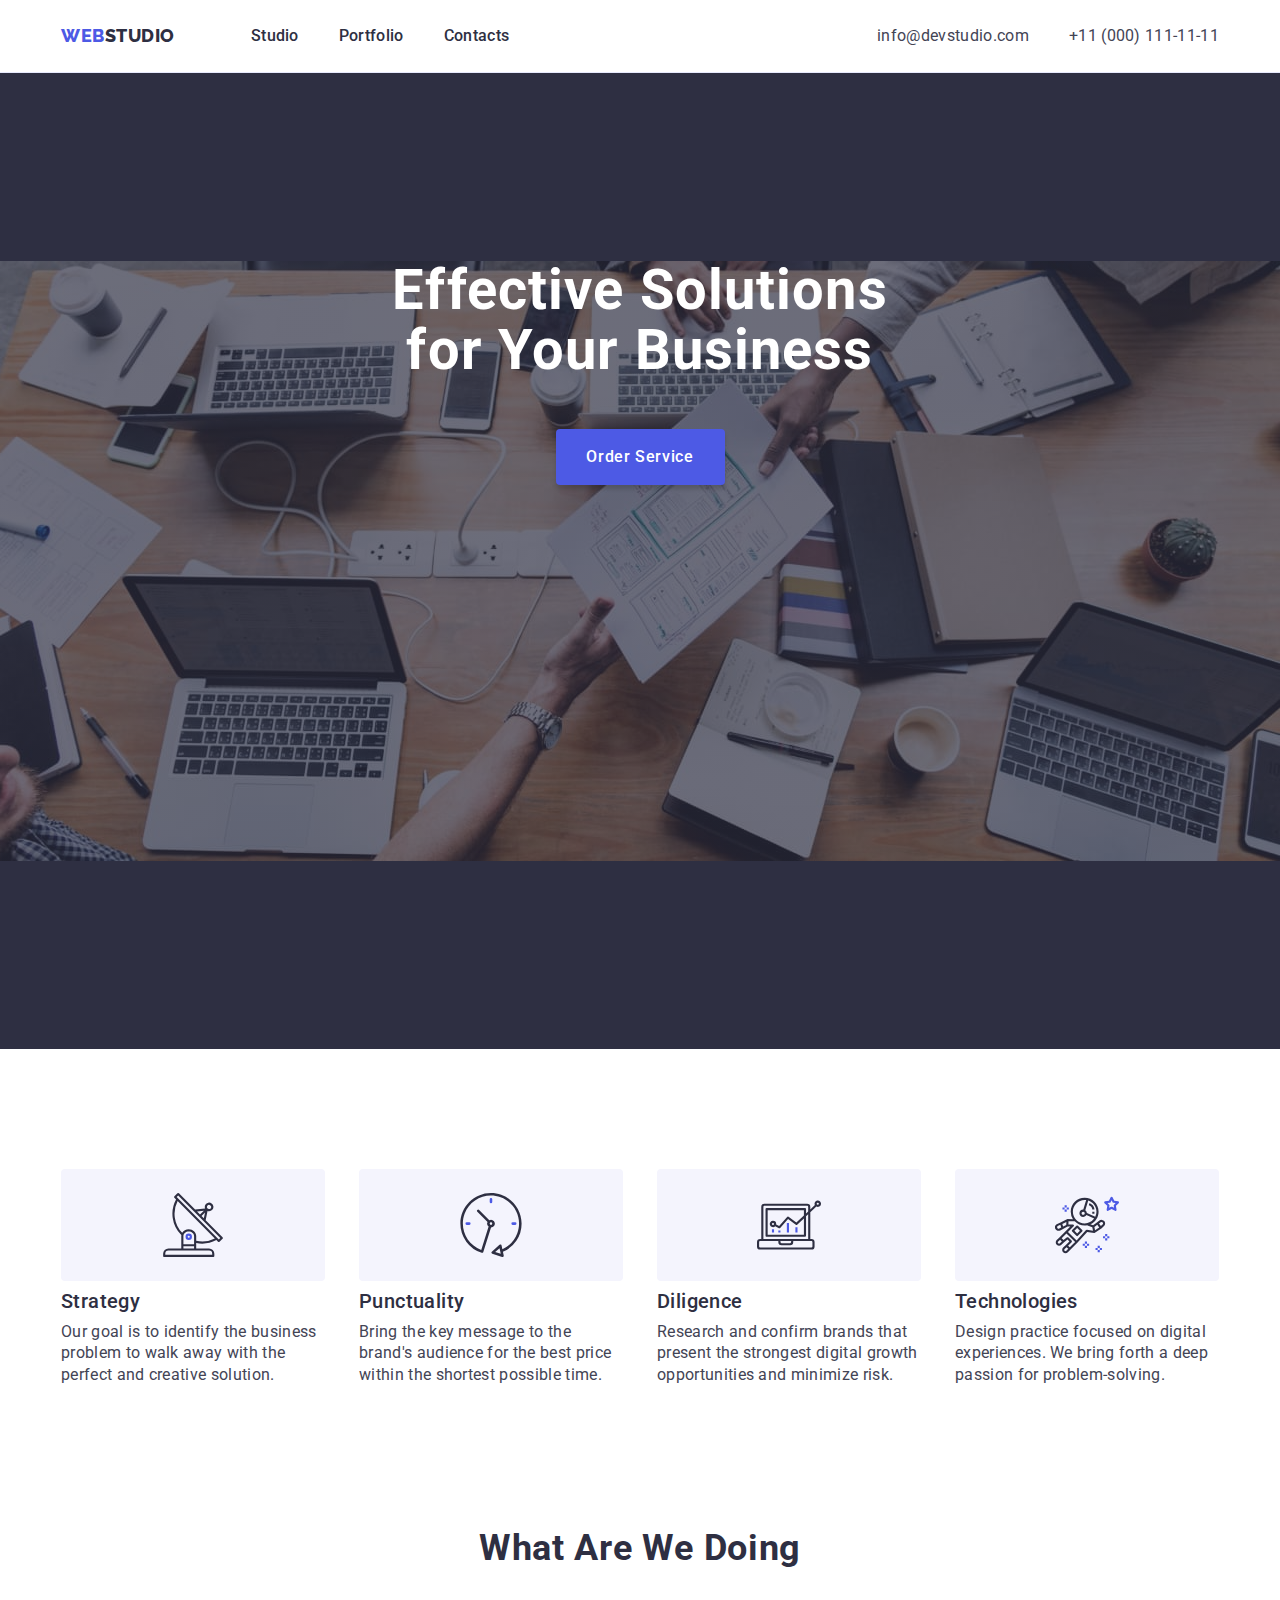
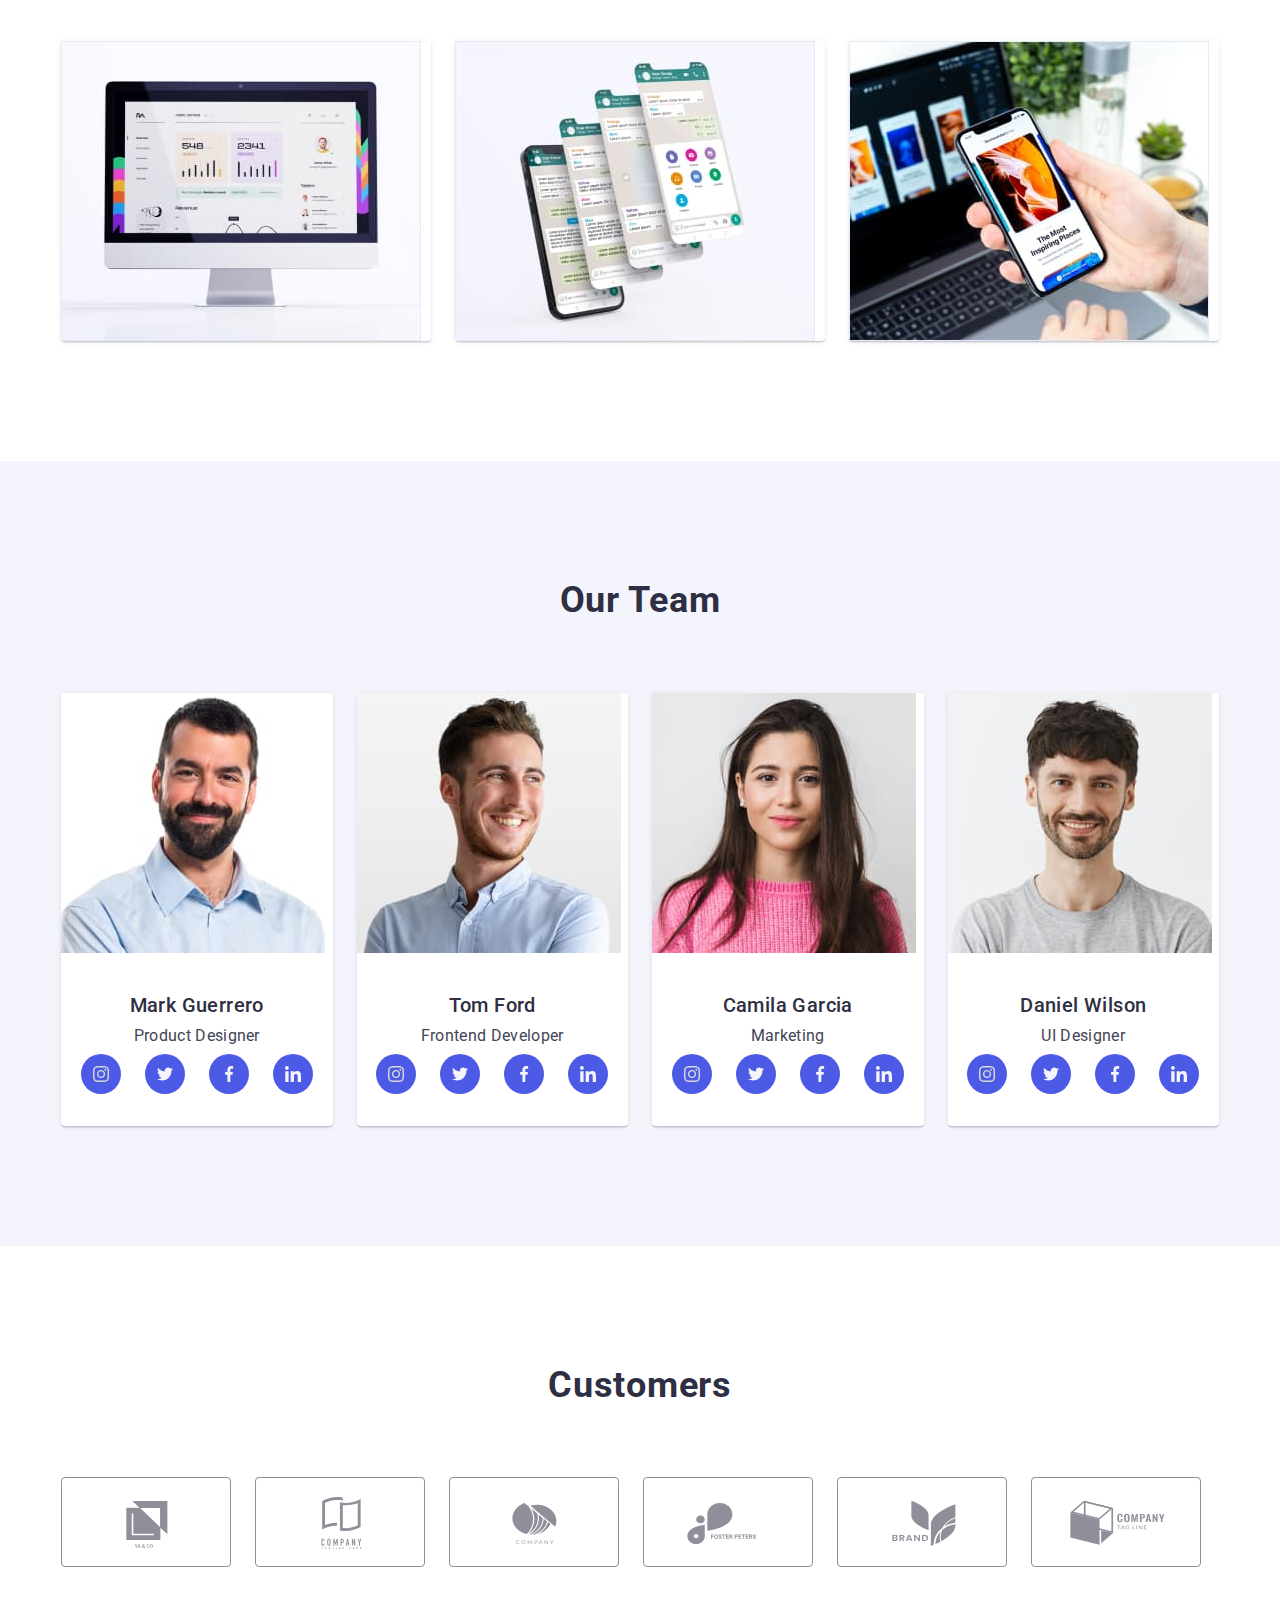
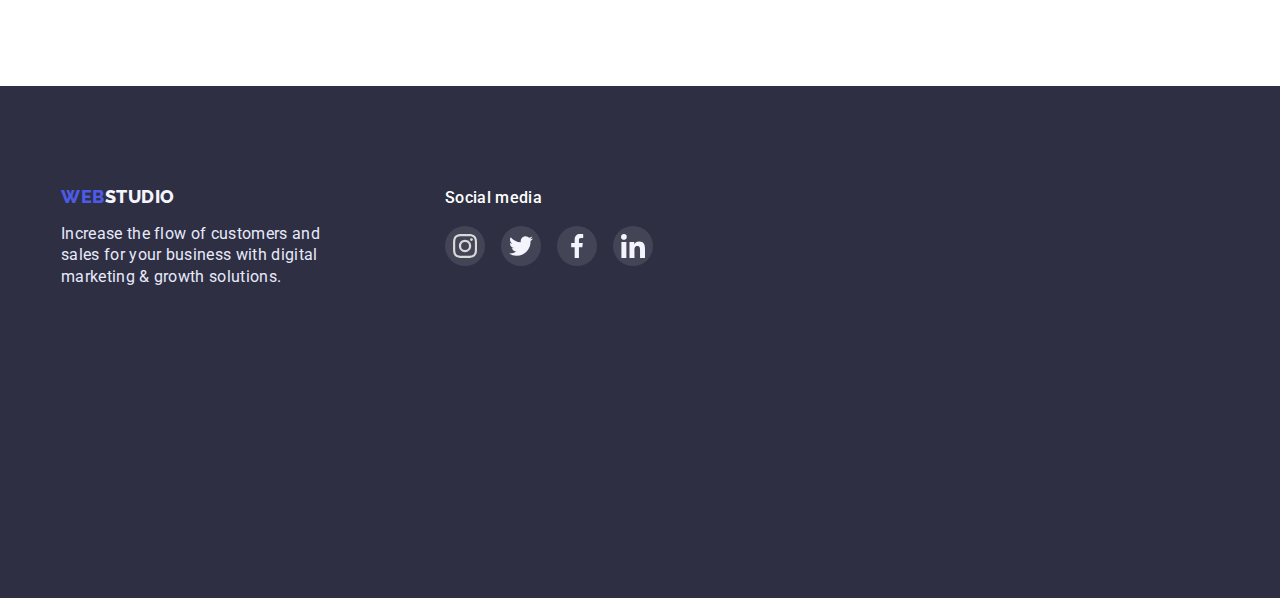
==== commit be646be9: "summary" ====
--- a/index.html
+++ b/index.html
@@ -358,46 +358,34 @@
           <h2 class="hero-main-title">Customers</h2>
           <ul class="сustomers-logo list">
             <li class="сustomers-item">
-              <a href="" class="сustomers-link link">
-                <svg width="104" height="56" class="сustomers-icon">
-                  <use href="./images/icons-3.svg#icon-Logo"></use>
-                </svg>
-              </a>
-            </li>
-            <li class="сustomers-item">
-              <a href="" class="сustomers-link link">
-                <svg width="104" height="56" class="сustomers-icon">
-                  <use href="./images/icons-3.svg#icon-Logo-1"></use>
-                </svg>
-              </a>
-            </li>
-            <li class="сustomers-item">
-              <a href="" class="сustomers-link link">
-                <svg width="104" height="56" class="сustomers-icon">
-                  <use href="./images/icons-3.svg#icon-Logo-2"></use>
-                </svg>
-              </a>
-            </li>
-            <li class="сustomers-item">
-              <a href="" class="сustomers-link link">
-                <svg width="104" height="56" class="сustomers-icon">
-                  <use href="./images/icons-3.svg#icon-Logo-3"></use>
-                </svg>
-              </a>
-            </li>
-            <li class="сustomers-item">
-              <a href="" class="сustomers-link link">
-                <svg width="104" height="56" class="сustomers-icon">
-                  <use href="./images/icons-3.svg#icon-Logo-4"></use>
-                </svg>
-              </a>
-            </li>
-            <li class="сustomers-item">
-              <a href="" class="сustomers-link link">
-                <svg width="104" height="56" class="сustomers-icon">
-                  <use href="./images/icons-3.svg#icon-Logo-5"></use>
-                </svg>
-              </a>
+              <svg width="104" height="56" class="сustomers-icon">
+                <use href="./images/icons-3.svg#icon-Logo"></use>
+              </svg>
+            </li>
+            <li class="сustomers-item">
+              <svg width="104" height="56" class="сustomers-icon">
+                <use href="./images/icons-3.svg#icon-Logo-1"></use>
+              </svg>
+            </li>
+            <li class="сustomers-item">
+              <svg width="104" height="56" class="сustomers-icon">
+                <use href="./images/icons-3.svg#icon-Logo-2"></use>
+              </svg>
+            </li>
+            <li class="сustomers-item">
+              <svg width="104" height="56" class="сustomers-icon">
+                <use href="./images/icons-3.svg#icon-Logo-3"></use>
+              </svg>
+            </li>
+            <li class="сustomers-item">
+              <svg width="104" height="56" class="сustomers-icon">
+                <use href="./images/icons-3.svg#icon-Logo-4"></use>
+              </svg>
+            </li>
+            <li class="сustomers-item">
+              <svg width="104" height="56" class="сustomers-icon">
+                <use href="./images/icons-3.svg#icon-Logo-5"></use>
+              </svg>
             </li>
           </ul>
         </div>
--- a/css/styles.css
+++ b/css/styles.css
@@ -217,6 +217,7 @@
   line-height: 1.2;
   letter-spacing: 0.02em;
   color: #2e2f42;
+  margin-top: 8px;
   margin-bottom: 8px;
 }
 
@@ -343,6 +344,7 @@
   flex-direction: row;
   align-items: center;
   justify-content: space-between;
+  cursor: pointer;
   padding: 0px;
   gap: 24px;
   width: 1128px;
@@ -357,39 +359,44 @@
   height: 88px;
 }
 
-.сustomers-link {
+.сustomers-item {
   width: 100%;
   height: 100%;
-  background-color: #ffffff;
+  border-radius: 50%;
   display: flex;
   align-items: center;
   justify-content: center;
   border: 1px solid #8e8f99;
   border-radius: 4px;
+  fill: #ffffff;
 }
 
 .сustomers-icon {
+  color: #afb1b8;
   display: flex;
   margin: 16px 32px;
-}
-.сustomers-link:hover,
-.сustomers-link:focus {
-  fill: currentColor;
+  fill: #afb1b8;
+}
+
+.сustomers-item:hover {
   border-color: #8e8f99;
 }
-.сustomers-icon:hover {
-  fill: #404bbf;
+
+.сustomers-item:hover .contact-icon {
+  fill: #4d5ae5;
 }
 
 /*======================footer=====================*/
 .footer {
   background-color: #2e2f42;
+  height: 312px;
   margin-right: auto;
   padding-top: 100px;
   padding-bottom: 100px;
 }
 .footer-wrap {
   display: flex;
+  gap: 120;
 }
 
 .footer-text {
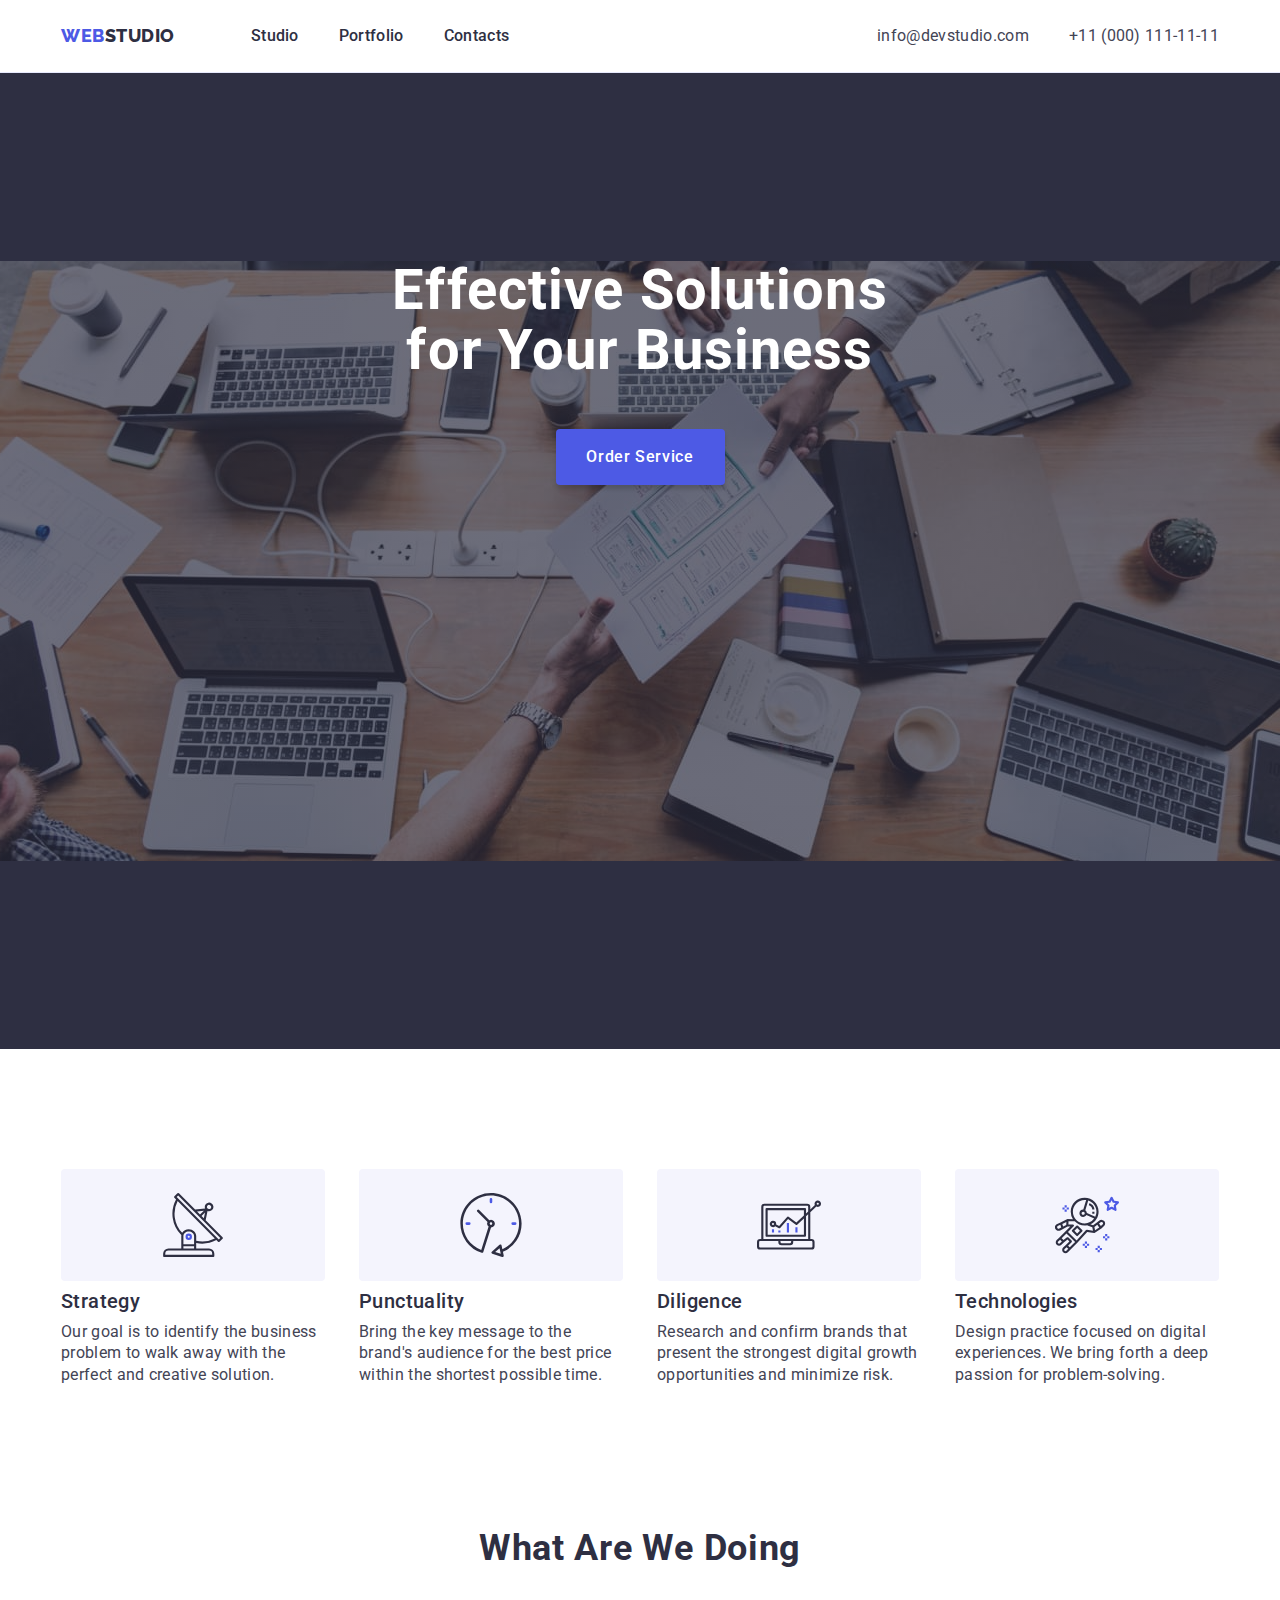
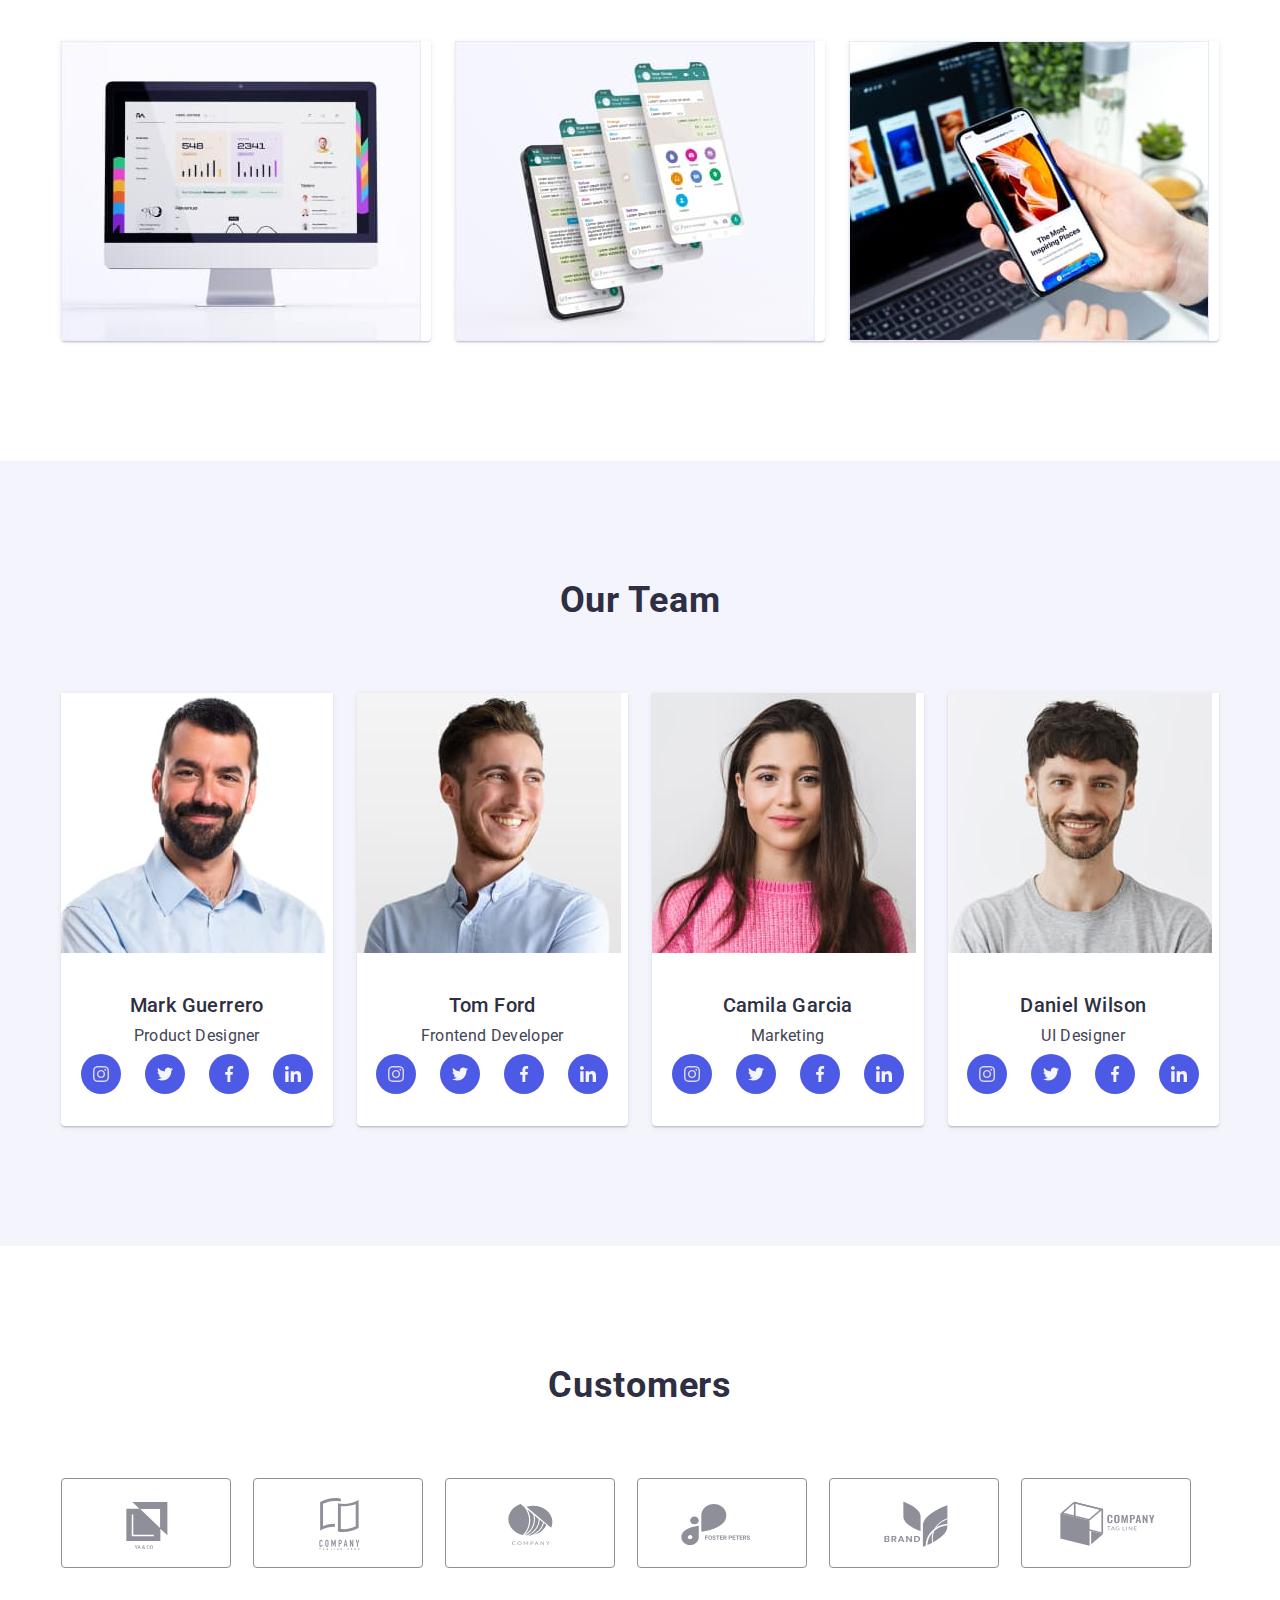
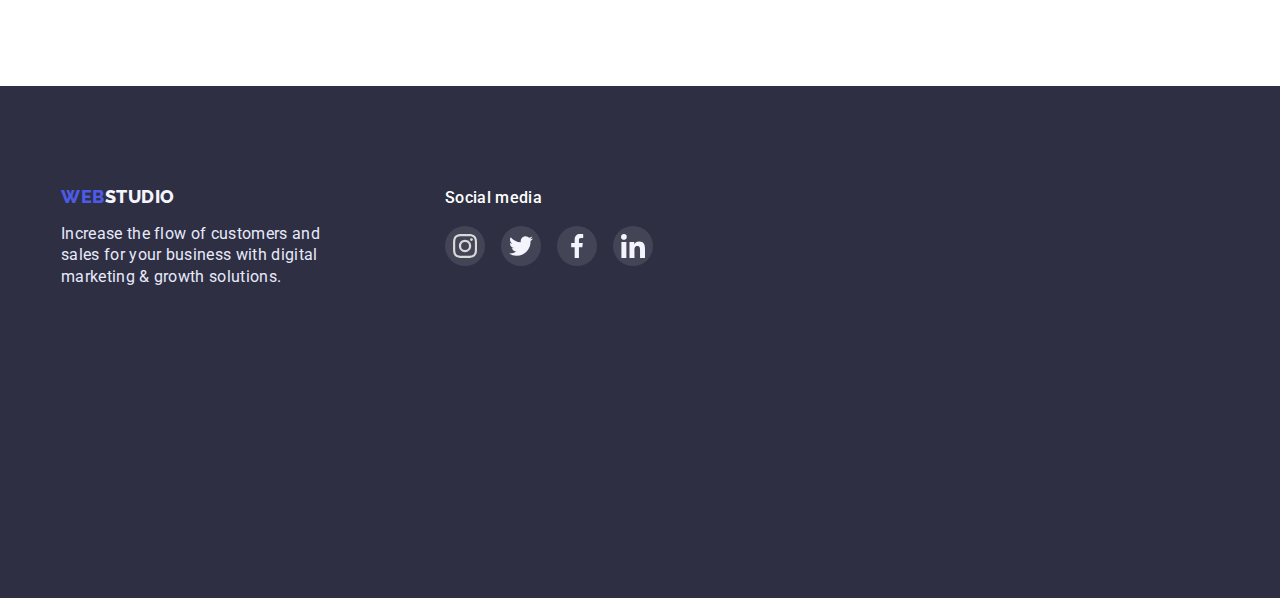
==== commit 3285cfff: "summary" ====
--- a/index.html
+++ b/index.html
@@ -358,34 +358,46 @@
           <h2 class="hero-main-title">Customers</h2>
           <ul class="сustomers-logo list">
             <li class="сustomers-item">
-              <svg width="104" height="56" class="сustomers-icon">
-                <use href="./images/icons-3.svg#icon-Logo"></use>
-              </svg>
-            </li>
-            <li class="сustomers-item">
-              <svg width="104" height="56" class="сustomers-icon">
-                <use href="./images/icons-3.svg#icon-Logo-1"></use>
-              </svg>
-            </li>
-            <li class="сustomers-item">
-              <svg width="104" height="56" class="сustomers-icon">
-                <use href="./images/icons-3.svg#icon-Logo-2"></use>
-              </svg>
-            </li>
-            <li class="сustomers-item">
-              <svg width="104" height="56" class="сustomers-icon">
-                <use href="./images/icons-3.svg#icon-Logo-3"></use>
-              </svg>
-            </li>
-            <li class="сustomers-item">
-              <svg width="104" height="56" class="сustomers-icon">
-                <use href="./images/icons-3.svg#icon-Logo-4"></use>
-              </svg>
-            </li>
-            <li class="сustomers-item">
-              <svg width="104" height="56" class="сustomers-icon">
-                <use href="./images/icons-3.svg#icon-Logo-5"></use>
-              </svg>
+              <a href="" class="сustomers-link link">
+                <svg width="104" height="56" class="сustomers-icon">
+                  <use href="./images/icons-3.svg#icon-Logo"></use>
+                </svg>
+              </a>
+            </li>
+            <li class="сustomers-item">
+              <a href="" class="сustomers-link link">
+                <svg width="104" height="56" class="сustomers-icon">
+                  <use href="./images/icons-3.svg#icon-Logo-1"></use>
+                </svg>
+              </a>
+            </li>
+            <li class="сustomers-item">
+              <a href="" class="сustomers-link link">
+                <svg width="104" height="56" class="сustomers-icon">
+                  <use href="./images/icons-3.svg#icon-Logo-2"></use>
+                </svg>
+              </a>
+            </li>
+            <li class="сustomers-item">
+              <a href="" class="сustomers-link link">
+                <svg width="104" height="56" class="сustomers-icon">
+                  <use href="./images/icons-3.svg#icon-Logo-3"></use>
+                </svg>
+              </a>
+            </li>
+            <li class="сustomers-item">
+              <a href="" class="сustomers-link link">
+                <svg width="104" height="56" class="сustomers-icon">
+                  <use href="./images/icons-3.svg#icon-Logo-4"></use>
+                </svg>
+              </a>
+            </li>
+            <li class="сustomers-item">
+              <a href="" class="сustomers-link link">
+                <svg width="104" height="56" class="сustomers-icon">
+                  <use href="./images/icons-3.svg#icon-Logo-5"></use>
+                </svg>
+              </a>
             </li>
           </ul>
         </div>
--- a/css/styles.css
+++ b/css/styles.css
@@ -359,7 +359,7 @@
   height: 88px;
 }
 
-.сustomers-item {
+.сustomers-link {
   width: 100%;
   height: 100%;
   border-radius: 50%;
@@ -378,14 +378,17 @@
   fill: #afb1b8;
 }
 
-.сustomers-item:hover {
+.сustomers-link:hover {
   border-color: #8e8f99;
 }
 
-.сustomers-item:hover .contact-icon {
+.сustomers-link:hover .contact-icon {
   fill: #4d5ae5;
 }
 
+.сustomers-link:focus .contact-icon {
+  fill: #4d5ae5;
+}
 /*======================footer=====================*/
 .footer {
   background-color: #2e2f42;
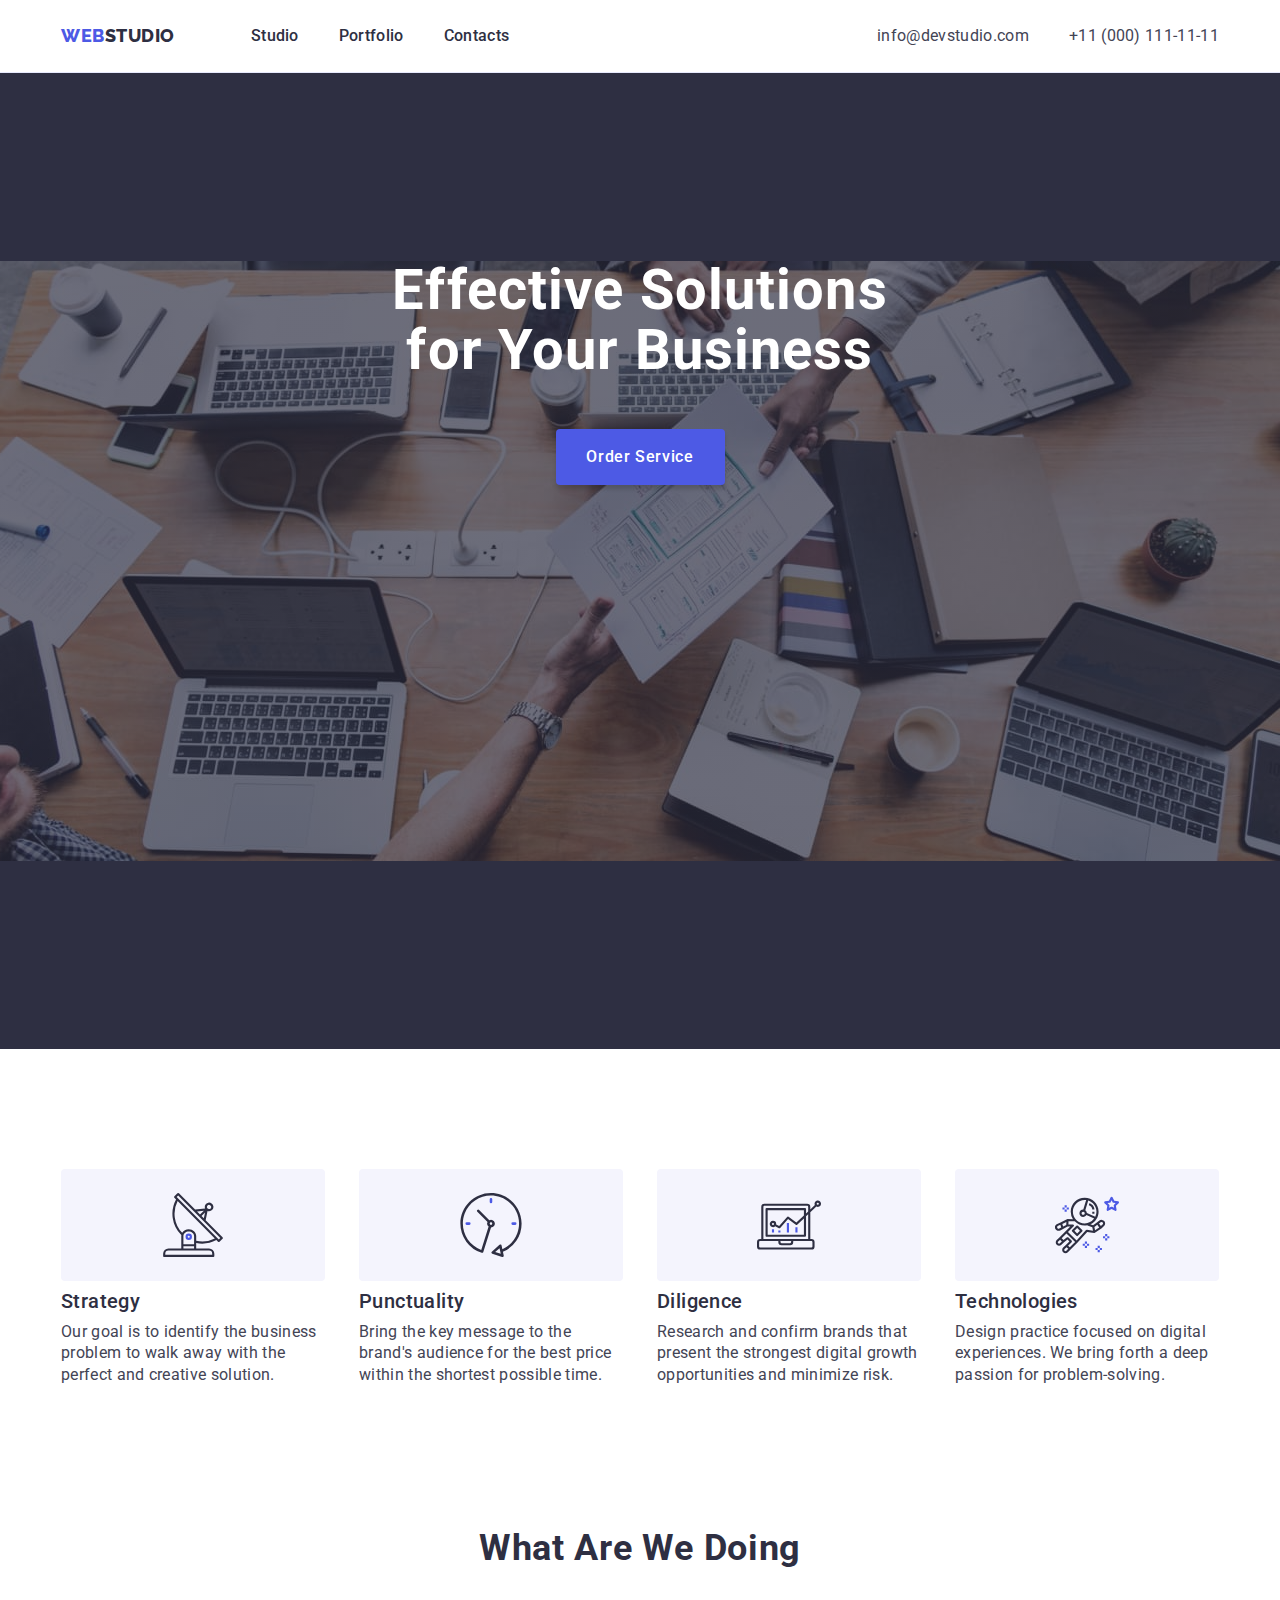
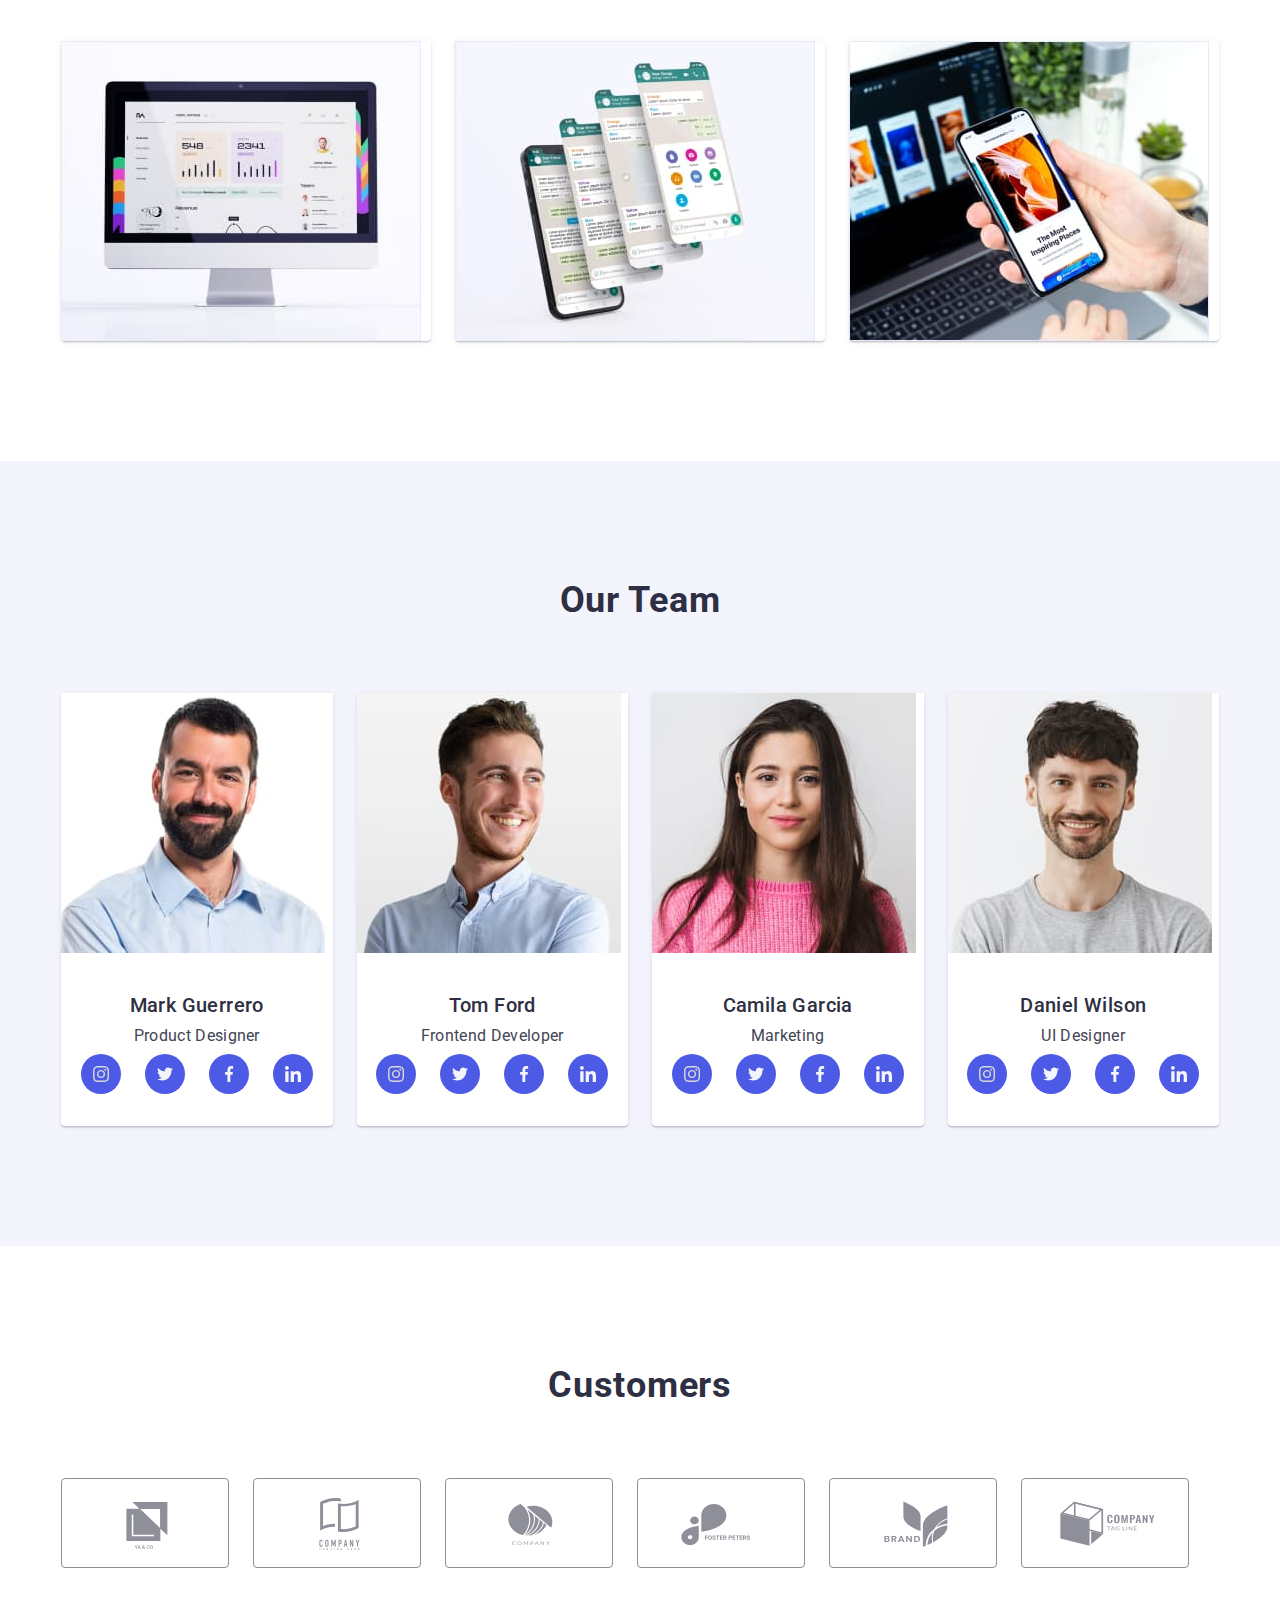
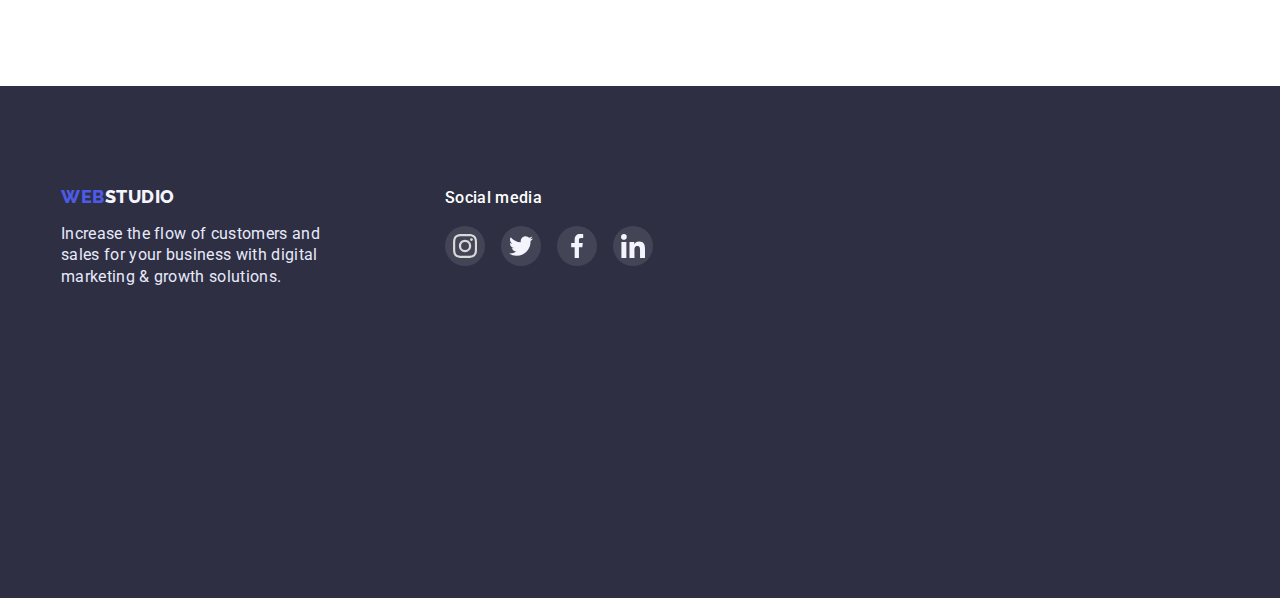
==== commit d0981c59: "summary" ====
--- a/index.html
+++ b/index.html
@@ -365,7 +365,7 @@
               </a>
             </li>
             <li class="сustomers-item">
-              <a href="" class="сustomers-link link">
+              <a href="" class="сustomers-link">
                 <svg width="104" height="56" class="сustomers-icon">
                   <use href="./images/icons-3.svg#icon-Logo-1"></use>
                 </svg>
--- a/css/styles.css
+++ b/css/styles.css
@@ -335,6 +335,7 @@
 .сustomers {
   position: relative;
   background-color: #ffffff;
+  text-align: center;
   padding-top: 120px;
   padding-bottom: 120px;
 }
@@ -360,14 +361,11 @@
 }
 
 .сustomers-link {
-  width: 100%;
-  height: 100%;
-  border-radius: 50%;
-  display: flex;
-  align-items: center;
-  justify-content: center;
+  display: block;
   border: 1px solid #8e8f99;
   border-radius: 4px;
+  align-items: center;
+  justify-content: center;
   fill: #ffffff;
 }
 
@@ -378,17 +376,11 @@
   fill: #afb1b8;
 }
 
-.сustomers-link:hover {
+.сustomers-link:hover .сustomers-icon {
   border-color: #8e8f99;
-}
-
-.сustomers-link:hover .contact-icon {
   fill: #4d5ae5;
 }
 
-.сustomers-link:focus .contact-icon {
-  fill: #4d5ae5;
-}
 /*======================footer=====================*/
 .footer {
   background-color: #2e2f42;
@@ -451,7 +443,7 @@
 }
 
 .footer-soc-icon {
-  fill: #f4f4fd;
+  fill: #8e8f99;
 }
 
 /*==================portfolio===============*/
